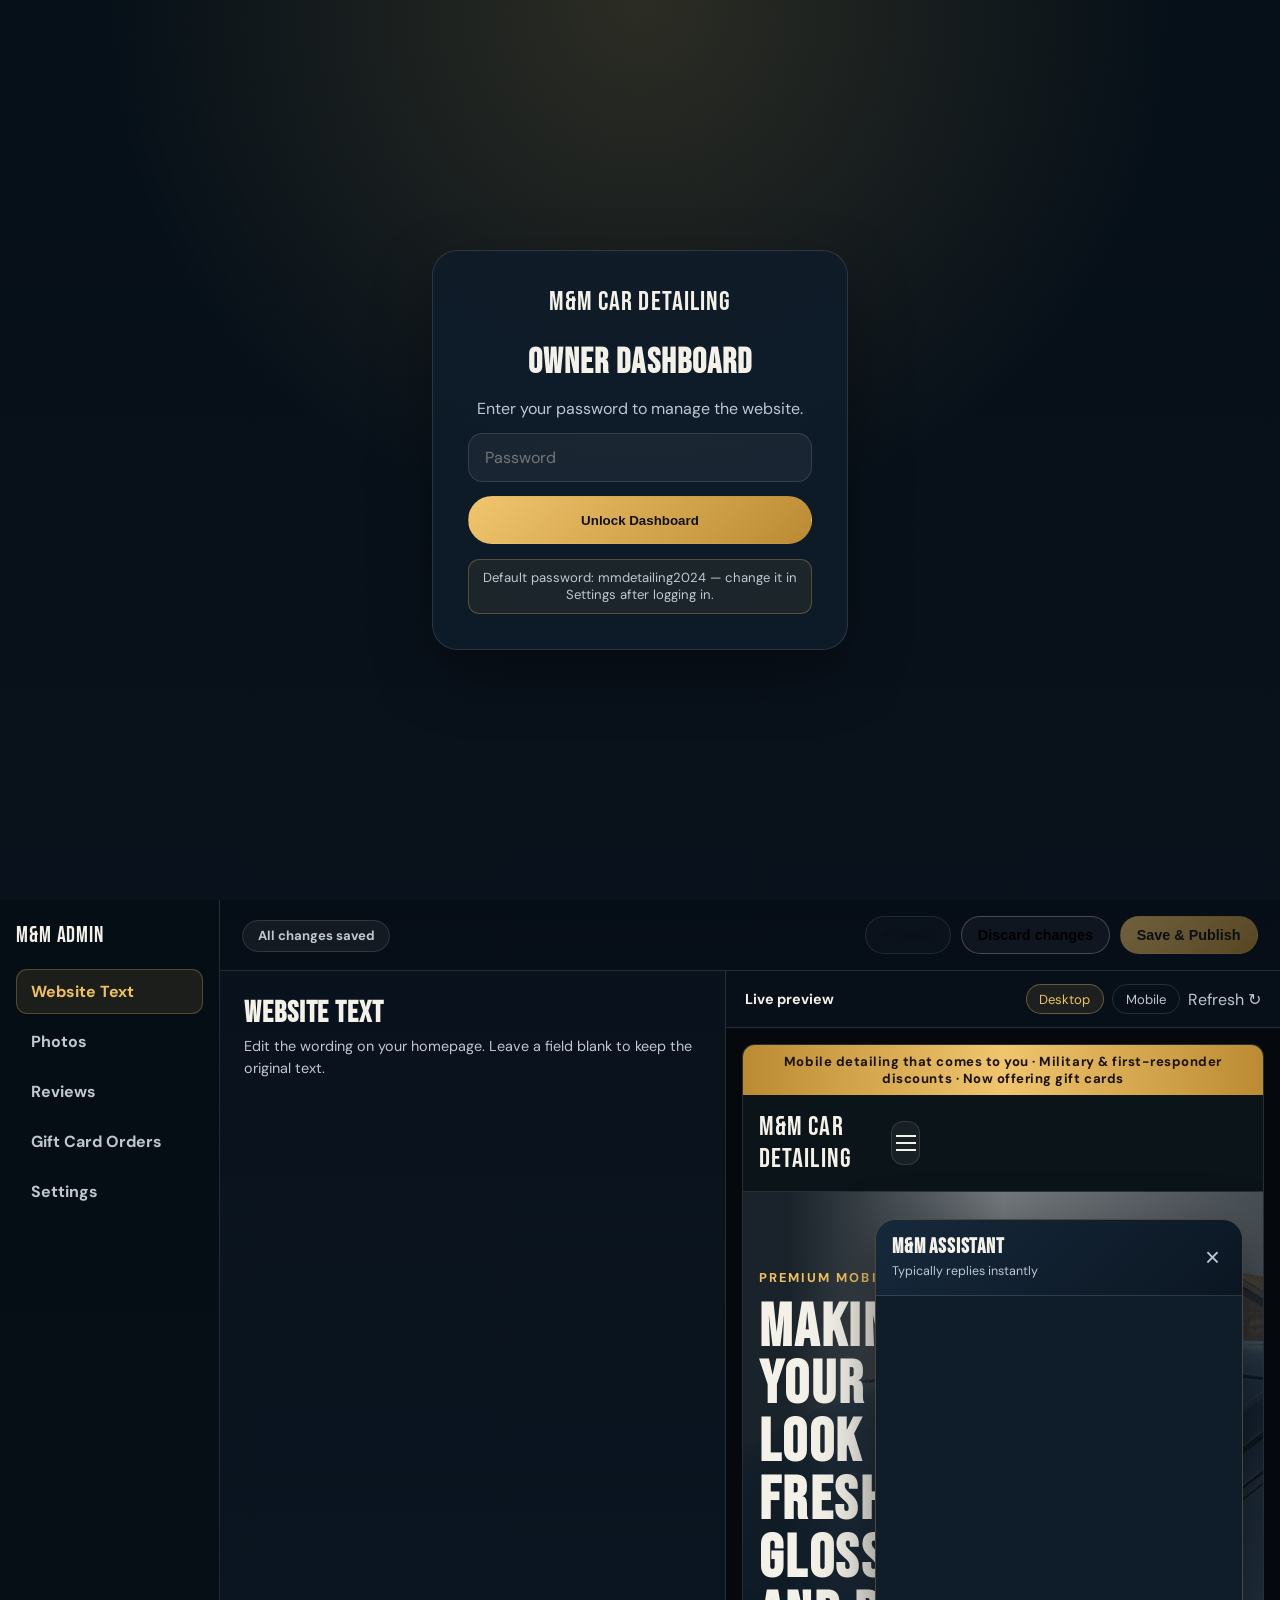
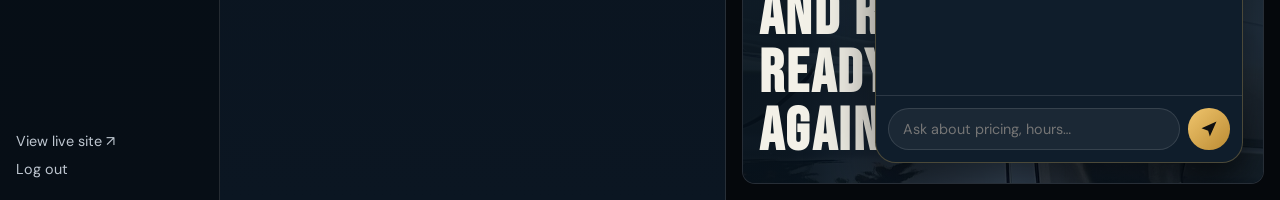
==== admin/index.html @ c10fc586 "Add UI redesign, AI chatbot, gift cards, and owner admin panel - Redesign: mobile nav, scroll reveal" ====
<!DOCTYPE html>
<html lang="en">
  <head>
    <meta charset="UTF-8" />
    <meta name="viewport" content="width=device-width, initial-scale=1.0" />
    <meta name="robots" content="noindex, nofollow" />
    <title>Owner Dashboard | M&amp;M Car Detailing</title>
    <link rel="icon" type="image/svg+xml" href="../favicon.svg" />
    <link rel="preconnect" href="https://fonts.googleapis.com" />
    <link rel="preconnect" href="https://fonts.gstatic.com" crossorigin />
    <link
      href="https://fonts.googleapis.com/css2?family=Bebas+Neue&family=DM+Sans:wght@400;500;700&display=swap"
      rel="stylesheet"
    />
    <link rel="stylesheet" href="../styles.css" />
    <link rel="stylesheet" href="admin.css" />
  </head>
  <body class="admin-body">
    <!-- ================= LOGIN ================= -->
    <div class="login-screen" id="loginScreen">
      <form class="login-card" id="loginForm">
        <a class="brand" href="../">M&amp;M Car Detailing</a>
        <h1>Owner Dashboard</h1>
        <p>Enter your password to manage the website.</p>
        <input type="password" id="loginPassword" placeholder="Password" autocomplete="current-password" />
        <button type="submit" class="button primary">Unlock Dashboard</button>
        <p class="login-error" id="loginError" hidden>Incorrect password. Try again.</p>
        <p class="login-hint" id="loginHint" hidden></p>
      </form>
    </div>

    <!-- ================= DASHBOARD ================= -->
    <div class="dash" id="dashboard" hidden>
      <aside class="dash-side">
        <a class="brand" href="../">M&amp;M Admin</a>
        <nav class="dash-tabs">
          <button class="dash-tab is-active" data-tab="content">Website Text</button>
          <button class="dash-tab" data-tab="photos">Photos</button>
          <button class="dash-tab" data-tab="reviews">Reviews</button>
          <button class="dash-tab" data-tab="orders">Gift Card Orders</button>
          <button class="dash-tab" data-tab="settings">Settings</button>
        </nav>
        <div class="dash-side-foot">
          <a href="../" target="_blank" rel="noopener">View live site ↗</a>
          <button id="logoutBtn" class="link-btn">Log out</button>
        </div>
      </aside>

      <main class="dash-main">
        <header class="dash-bar">
          <div class="dash-status">
            <span id="draftStatus" class="status-pill">All changes saved</span>
          </div>
          <div class="dash-bar-actions">
            <button id="undoBtn" class="button secondary sm" disabled>↶ Undo</button>
            <button id="discardBtn" class="button secondary sm">Discard changes</button>
            <button id="saveBtn" class="button primary sm" disabled>Save &amp; Publish</button>
          </div>
        </header>

        <div class="dash-content">
          <section class="editor-col">
            <!-- Content tab -->
            <div class="tab-panel is-active" data-panel="content">
              <h2>Website Text</h2>
              <p class="panel-note">Edit the wording on your homepage. Leave a field blank to keep the original text.</p>
              <div id="contentFields"></div>
            </div>

            <!-- Photos tab -->
            <div class="tab-panel" data-panel="photos">
              <h2>Photos</h2>
              <p class="panel-note">Replace any photo by uploading a new image. Large images are automatically resized.</p>
              <div id="photoFields" class="photo-grid"></div>
            </div>

            <!-- Reviews tab -->
            <div class="tab-panel" data-panel="reviews">
              <h2>Customer Reviews</h2>
              <p class="panel-note">Add, edit, or remove the testimonials shown on your homepage.</p>
              <div id="reviewList"></div>
              <button id="addReview" class="button secondary">+ Add Review</button>
            </div>

            <!-- Orders tab -->
            <div class="tab-panel" data-panel="orders">
              <h2>Gift Card Orders</h2>
              <p class="panel-note">Orders placed through your Gift Cards page on this device.</p>
              <div id="orderList"></div>
            </div>

            <!-- Settings tab -->
            <div class="tab-panel" data-panel="settings">
              <h2>Settings</h2>

              <div class="setting-block">
                <h3>Change password</h3>
                <input type="password" id="newPassword" placeholder="New password (min 6 characters)" />
                <button id="changePwBtn" class="button secondary">Update password</button>
                <p class="setting-msg" id="pwMsg" hidden></p>
              </div>

              <div class="setting-block">
                <h3>AI Chatbot (optional upgrade)</h3>
                <p class="panel-note">
                  Your chatbot already answers common questions for free. To power it with live AI,
                  paste an Anthropic API key — it is stored only in this browser and used to call the
                  assistant directly.
                </p>
                <input type="password" id="apiKey" placeholder="sk-ant-… (leave blank to use built-in answers)" />
                <button id="saveKeyBtn" class="button secondary">Save key</button>
                <button id="clearKeyBtn" class="button secondary">Remove key</button>
                <p class="setting-msg" id="keyMsg" hidden></p>
              </div>

              <div class="setting-block danger">
                <h3>Reset everything</h3>
                <p class="panel-note">Remove all your edits and restore the original website.</p>
                <button id="resetBtn" class="button secondary">Reset to defaults</button>
              </div>
            </div>
          </section>

          <section class="preview-col">
            <div class="preview-bar">
              <strong>Live preview</strong>
              <div class="preview-controls">
                <button class="prev-device is-active" data-w="100%">Desktop</button>
                <button class="prev-device" data-w="420px">Mobile</button>
                <button id="refreshPreview" class="link-btn">Refresh ↻</button>
              </div>
            </div>
            <div class="preview-frame-wrap">
              <iframe id="previewFrame" class="preview-frame" title="Website preview" src="../index.html?preview=draft"></iframe>
            </div>
          </section>
        </div>
      </main>
    </div>

    <div class="toast" id="toast" hidden></div>

    <script src="admin.js"></script>
  </body>
</html>
---- styles.css ----
:root {
  --bg: #09111b;
  --panel: #0f1d2b;
  --panel-alt: #16293c;
  --text: #f3f1e8;
  --muted: #bfc7d1;
  --gold: #d8b15b;
  --gold-strong: #f2c15f;
  --line: rgba(255, 255, 255, 0.12);
  --shadow: 0 24px 60px rgba(0, 0, 0, 0.35);
}

* {
  box-sizing: border-box;
}

html {
  scroll-behavior: smooth;
}

body {
  margin: 0;
  font-family: "DM Sans", "Segoe UI", sans-serif;
  background:
    radial-gradient(circle at top, rgba(216, 177, 91, 0.18), transparent 28%),
    linear-gradient(180deg, #061018 0%, #09111b 45%, #0b1622 100%);
  color: var(--text);
}

img {
  display: block;
  max-width: 100%;
}

a {
  color: inherit;
  text-decoration: none;
}

.container {
  width: min(1120px, calc(100% - 2rem));
  margin: 0 auto;
}

.site-header {
  position: sticky;
  top: 0;
  z-index: 20;
  backdrop-filter: blur(14px);
  background: rgba(6, 16, 24, 0.82);
  border-bottom: 1px solid var(--line);
}

.nav-wrap {
  display: flex;
  align-items: center;
  justify-content: space-between;
  gap: 1rem;
  padding: 1rem 0;
}

.brand,
.section-title,
.hero h1,
.service-card h3,
.contact-card h3,
.story-review h3,
.intro-grid h2 {
  font-family: "Bebas Neue", Impact, sans-serif;
  letter-spacing: 0.04em;
}

.brand {
  font-size: 1.7rem;
}

.site-nav {
  display: flex;
  gap: 1.2rem;
  color: var(--muted);
}

.site-nav a:hover,
.site-nav a:focus-visible,
.contact-card a:hover,
.contact-card a:focus-visible {
  color: var(--gold-strong);
}

.call-pill,
.button {
  border-radius: 999px;
  transition: transform 0.2s ease, background 0.2s ease, color 0.2s ease;
}

.call-pill {
  padding: 0.7rem 1rem;
  background: rgba(216, 177, 91, 0.12);
  border: 1px solid rgba(216, 177, 91, 0.45);
}

.hero {
  position: relative;
  min-height: 94vh;
  display: flex;
  align-items: center;
  overflow: hidden;
}

.hero::before {
  content: "";
  position: absolute;
  inset: 0;
  background:
    linear-gradient(90deg, rgba(6, 16, 24, 0.92) 10%, rgba(6, 16, 24, 0.56) 50%, rgba(6, 16, 24, 0.75) 100%),
    url("IMG_6921_Original.jpg") center/cover no-repeat;
  transform: scale(1.03);
}

.hero-overlay {
  position: absolute;
  inset: auto 0 0 0;
  height: 18rem;
  background: linear-gradient(180deg, transparent, rgba(6, 16, 24, 0.9));
}

.hero-grid {
  position: relative;
  z-index: 1;
  display: grid;
  grid-template-columns: 1.3fr 0.8fr;
  gap: 2.5rem;
  align-items: center;
  padding: 6rem 0 5rem;
}

.eyebrow,
.section-kicker,
.label {
  color: var(--gold-strong);
  text-transform: uppercase;
  letter-spacing: 0.16em;
  font-size: 0.8rem;
  font-weight: 700;
}

.hero h1,
.section-title,
.intro-grid h2 {
  margin: 0;
  line-height: 0.95;
}

.hero h1 {
  font-size: clamp(3.8rem, 10vw, 7.6rem);
  max-width: 14ch;
}

.hero-text,
.contact-copy,
.service-card p,
.story-copy p,
.story-review p {
  color: var(--muted);
  line-height: 1.7;
}

.hero-text {
  max-width: 42rem;
  margin: 1rem 0 0;
  font-size: 1.08rem;
}

.hero-actions,
.contact-actions,
.badge-row {
  display: flex;
  flex-wrap: wrap;
  gap: 1rem;
}

.hero-actions {
  margin-top: 1.75rem;
}

.button {
  display: inline-flex;
  align-items: center;
  justify-content: center;
  min-height: 3rem;
  padding: 0.85rem 1.3rem;
  font-weight: 700;
  border: 1px solid transparent;
}

.button:hover,
.button:focus-visible,
.call-pill:hover,
.call-pill:focus-visible {
  transform: translateY(-2px);
}

.button.primary {
  background: linear-gradient(135deg, #f0c56d, #bb8b33);
  color: #101010;
}

.button.secondary {
  border-color: rgba(255, 255, 255, 0.22);
  background: rgba(255, 255, 255, 0.04);
}

.hero-meta {
  display: grid;
  grid-template-columns: repeat(3, minmax(0, 1fr));
  gap: 1rem;
  margin-top: 2rem;
}

.hero-meta div,
.service-card,
.story-review,
.contact-card {
  background: rgba(15, 29, 43, 0.74);
  border: 1px solid var(--line);
  box-shadow: var(--shadow);
}

.hero-meta div {
  padding: 1rem;
  border-radius: 1.2rem;
}

.hero-meta strong,
.contact-card dt {
  display: block;
  color: var(--text);
}

.hero-meta span {
  color: var(--muted);
  font-size: 0.95rem;
}

.hero-card {
  justify-self: end;
  max-width: 29rem;
  padding: 1rem;
  background: rgba(7, 13, 20, 0.82);
  border: 1px solid rgba(216, 177, 91, 0.28);
  border-radius: 1.8rem;
  box-shadow: var(--shadow);
}

.hero-card img {
  border-radius: 1rem;
}

.intro-strip,
.section {
  padding: 5rem 0;
}

.intro-grid,
.story-grid,
.contact-grid {
  display: grid;
  gap: 2rem;
  align-items: start;
}

.intro-grid {
  grid-template-columns: 1.15fr 0.85fr;
  padding: 2rem;
  background: linear-gradient(135deg, rgba(22, 41, 60, 0.96), rgba(9, 17, 27, 0.96));
  border: 1px solid var(--line);
  border-radius: 1.8rem;
  box-shadow: var(--shadow);
  align-items: center;
}

.intro-grid h2 {
  font-size: clamp(2.3rem, 5vw, 4.3rem);
  max-width: 11ch;
}

.intro-copy {
  display: grid;
  align-content: start;
  gap: 1rem;
}

.intro-text {
  max-width: 32rem;
  margin: 0;
  color: var(--muted);
  line-height: 1.8;
}

.intro-points {
  display: grid;
  gap: 1rem;
  color: var(--muted);
  align-content: start;
}

.intro-points p {
  margin: 0;
  padding: 1rem 1.2rem;
  border-left: 3px solid var(--gold);
  background: rgba(255, 255, 255, 0.03);
}

.intro-mini-grid {
  display: grid;
  grid-template-columns: repeat(2, minmax(0, 1fr));
  gap: 1rem;
}

.intro-mini-card {
  padding: 1rem 1.1rem;
  border-radius: 1.2rem;
  background: rgba(255, 255, 255, 0.04);
  border: 1px solid var(--line);
}

.intro-mini-card strong {
  display: block;
  margin-bottom: 0.4rem;
  color: var(--text);
}

.intro-mini-card span {
  color: var(--muted);
  line-height: 1.6;
}

.intro-button {
  justify-self: start;
  margin-top: 0.5rem;
}

.section-title {
  font-size: clamp(2.6rem, 5vw, 4.4rem);
  max-width: 12ch;
}

#services .container {
  text-align: center;
}

#services .section-title {
  max-width: none;
}

.service-grid,
.gallery-grid {
  display: grid;
  gap: 1.2rem;
  margin-top: 2rem;
}

.service-grid {
  grid-template-columns: repeat(4, minmax(0, 1fr));
}

.service-card {
  padding: 1.4rem;
  border-radius: 1.5rem;
}

.service-card h3,
.contact-card h3,
.story-review h3 {
  margin: 0 0 0.7rem;
  font-size: 1.8rem;
}

.results {
  background: linear-gradient(180deg, rgba(255, 255, 255, 0.02), transparent);
}

#results .container {
  text-align: center;
}

#results .section-title {
  max-width: none;
}

.gallery-grid {
  grid-template-columns: repeat(4, minmax(0, 1fr));
  grid-auto-rows: 14rem;
}

.gallery-card {
  overflow: hidden;
  border-radius: 1.5rem;
  border: 1px solid var(--line);
  background: #0b1521;
}

.gallery-card img {
  width: 100%;
  height: 100%;
  object-fit: cover;
  transition: transform 0.45s ease;
}

.gallery-card:nth-child(2) img {
  object-position: center;
}

.gallery-card:nth-child(4) img {
  object-position: center top;
}

.gallery-card:nth-child(5) img,
.gallery-card:nth-child(8) img {
  object-position: center;
}

.gallery-card:hover img {
  transform: scale(1.04);
}

.gallery-feature {
  grid-column: span 2;
  grid-row: span 2;
}

.gallery-wide {
  grid-column: span 2;
}

.gallery-tall {
  grid-row: span 2;
}

.story-grid,
.contact-grid {
  grid-template-columns: 1.15fr 0.85fr;
}

.contact-card {
  padding: 1.7rem;
  border-radius: 1.5rem;
}

.badge-row {
  margin-top: 1.5rem;
}

.badge-row span {
  padding: 0.65rem 1rem;
  border-radius: 999px;
  background: rgba(216, 177, 91, 0.12);
  border: 1px solid rgba(216, 177, 91, 0.4);
  color: var(--gold-strong);
  font-weight: 700;
}

.story-grid {
  grid-template-columns: 0.82fr 1.7fr 0.82fr;
  gap: 1.2rem;
  align-items: center;
}

.story .container {
  width: min(1280px, calc(100% - 1rem));
}

.story-media {
  display: grid;
  grid-template-columns: 1fr;
  gap: 0;
  align-self: center;
}

.story-media-left {
  padding-top: 0;
}

.story-media-right {
  padding-top: 1.5rem;
}

.story-photo {
  margin: 0;
  aspect-ratio: 4 / 5;
  overflow: hidden;
  border-radius: 1.5rem;
  border: 1px solid var(--line);
  background: rgba(15, 29, 43, 0.74);
  box-shadow: var(--shadow);
}

.story-photo img {
  width: 100%;
  height: 100%;
  object-fit: cover;
  transform: scale(1.02);
}

.story-media-right .story-photo:first-child img {
  object-position: center 18%;
}

.story-media-left .story-photo:first-child img {
  object-position: center 20%;
}

.story-cta {
  margin: 1.4rem 0;
}

.story-button {
  min-width: 18rem;
}

.story-copy {
  position: relative;
  padding: 1.8rem 2.8rem;
  border-radius: 1.8rem;
  background: rgba(15, 29, 43, 0.5);
  border: 1px solid var(--line);
  box-shadow: var(--shadow);
}

.story-copy::before,
.story-copy::after {
  position: absolute;
  font-family: "Bebas Neue", Impact, sans-serif;
  font-size: clamp(5rem, 9vw, 8rem);
  line-height: 1;
  color: rgba(216, 177, 91, 0.22);
  pointer-events: none;
}

.story-copy::before {
  content: "\201C";
  top: 0.65rem;
  left: 1rem;
}

.story-copy::after {
  content: "\201D";
  right: 1rem;
  bottom: -1.25rem;
}

.contact-card dl {
  margin: 1.2rem 0 0;
  display: grid;
  gap: 1rem;
}

.contact-card dt {
  margin-bottom: 0.25rem;
  color: var(--gold-strong);
}

.contact-card dd {
  margin: 0;
  color: var(--muted);
}

/* ===================== Announcement bar ============================== */
.announce {
  background: linear-gradient(90deg, #bb8b33, #f0c56d, #bb8b33);
  color: #1a1205;
  text-align: center;
  font-size: 0.82rem;
  font-weight: 700;
  letter-spacing: 0.04em;
  padding: 0.5rem 1rem;
}

/* ===================== Mobile nav toggle ============================= */
.nav-toggle {
  display: none;
  flex-direction: column;
  justify-content: center;
  gap: 5px;
  width: 44px;
  height: 44px;
  padding: 0;
  background: rgba(255, 255, 255, 0.05);
  border: 1px solid var(--line);
  border-radius: 12px;
  cursor: pointer;
}

.nav-toggle span {
  display: block;
  width: 20px;
  height: 2px;
  margin: 0 auto;
  background: var(--text);
  transition: transform 0.25s ease, opacity 0.25s ease;
}

.nav-toggle[aria-expanded="true"] span:nth-child(1) {
  transform: translateY(7px) rotate(45deg);
}
.nav-toggle[aria-expanded="true"] span:nth-child(2) {
  opacity: 0;
}
.nav-toggle[aria-expanded="true"] span:nth-child(3) {
  transform: translateY(-7px) rotate(-45deg);
}

/* ===================== Scroll reveal ================================ */
.reveal {
  opacity: 0;
  transform: translateY(22px);
  transition: opacity 0.6s ease, transform 0.6s ease;
}
.reveal.in {
  opacity: 1;
  transform: none;
}
@media (prefers-reduced-motion: reduce) {
  .reveal {
    opacity: 1;
    transform: none;
    transition: none;
  }
}

/* ===================== Service icons ================================ */
.service-icon {
  display: inline-flex;
  align-items: center;
  justify-content: center;
  width: 3.2rem;
  height: 3.2rem;
  margin-bottom: 1rem;
  border-radius: 1rem;
  background: rgba(216, 177, 91, 0.12);
  border: 1px solid rgba(216, 177, 91, 0.35);
  color: var(--gold-strong);
}
.service-icon svg {
  width: 1.7rem;
  height: 1.7rem;
}
.service-card {
  transition: transform 0.25s ease, border-color 0.25s ease;
}
.service-card:hover {
  transform: translateY(-4px);
  border-color: rgba(216, 177, 91, 0.5);
}

/* ===================== Reviews ===================================== */
#reviews .container {
  text-align: center;
}
#reviews .section-title {
  max-width: none;
}
.reviews-grid {
  display: grid;
  grid-template-columns: repeat(auto-fit, minmax(18rem, 1fr));
  gap: 1.2rem;
  margin-top: 2rem;
  text-align: left;
}
.review-card {
  padding: 1.6rem;
  border-radius: 1.5rem;
  background: rgba(15, 29, 43, 0.74);
  border: 1px solid var(--line);
  box-shadow: var(--shadow);
  display: flex;
  flex-direction: column;
  gap: 0.9rem;
}
.review-stars {
  color: var(--gold-strong);
  letter-spacing: 0.15em;
  font-size: 1.1rem;
}
.review-card blockquote {
  margin: 0;
  color: var(--text);
  line-height: 1.7;
  font-size: 1.02rem;
}
.review-card figcaption {
  display: flex;
  flex-direction: column;
  gap: 0.15rem;
  margin-top: auto;
}
.review-card figcaption strong {
  color: var(--gold-strong);
}
.review-card figcaption span {
  color: var(--muted);
  font-size: 0.9rem;
}

/* ===================== Gift card promo ============================= */
.giftcard-promo {
  padding-top: 0;
}
.giftcard-grid {
  display: grid;
  grid-template-columns: 1.1fr 0.9fr;
  gap: 2.5rem;
  align-items: center;
  padding: 2.5rem;
  border-radius: 1.8rem;
  background: linear-gradient(135deg, rgba(22, 41, 60, 0.96), rgba(9, 17, 27, 0.96));
  border: 1px solid var(--line);
  box-shadow: var(--shadow);
}
.giftcard-copy p {
  color: var(--muted);
  line-height: 1.7;
  margin: 0 0 1.5rem;
}
.giftcard-visual {
  position: relative;
  aspect-ratio: 1.6 / 1;
  border-radius: 1.3rem;
  padding: 1.5rem;
  background: linear-gradient(135deg, #1c1407, #0c0c0c 60%, #1c1407);
  border: 1px solid rgba(216, 177, 91, 0.5);
  box-shadow: var(--shadow);
  overflow: hidden;
}
.giftcard-visual::after {
  content: "";
  position: absolute;
  inset: 0;
  background: radial-gradient(circle at 80% 0%, rgba(242, 193, 95, 0.35), transparent 55%);
}
.gift-chip {
  width: 3rem;
  height: 2.2rem;
  border-radius: 0.45rem;
  background: linear-gradient(135deg, #f0c56d, #9c7322);
}
.gift-brand {
  position: absolute;
  top: 1.5rem;
  right: 1.5rem;
  font-family: "Bebas Neue", Impact, sans-serif;
  letter-spacing: 0.05em;
  color: var(--gold-strong);
  font-size: 1.15rem;
}
.gift-label {
  position: absolute;
  bottom: 3rem;
  left: 1.5rem;
  text-transform: uppercase;
  letter-spacing: 0.25em;
  font-size: 0.7rem;
  color: var(--muted);
}
.gift-amount {
  position: absolute;
  bottom: 1.3rem;
  left: 1.5rem;
  font-family: "Bebas Neue", Impact, sans-serif;
  font-size: 2.6rem;
  color: var(--text);
}

/* ===================== Footer ===================================== */
.site-footer {
  border-top: 1px solid var(--line);
  background: rgba(6, 13, 20, 0.6);
  padding: 3rem 0 1.5rem;
  margin-top: 3rem;
}
.footer-grid {
  display: grid;
  grid-template-columns: 1.4fr 1fr 1fr;
  gap: 2rem;
}
.footer-grid p {
  color: var(--muted);
  line-height: 1.7;
  margin: 0.8rem 0 0;
  max-width: 26rem;
}
.footer-grid h4 {
  margin: 0 0 0.8rem;
  color: var(--gold-strong);
  font-size: 0.85rem;
  text-transform: uppercase;
  letter-spacing: 0.12em;
}
.footer-grid nav,
.footer-grid div:last-child {
  display: flex;
  flex-direction: column;
  gap: 0.5rem;
}
.footer-grid a:not(.brand) {
  color: var(--muted);
}
.footer-grid a:hover {
  color: var(--gold-strong);
}
.footer-bottom {
  display: flex;
  justify-content: space-between;
  align-items: center;
  gap: 1rem;
  flex-wrap: wrap;
  margin-top: 2.5rem;
  padding-top: 1.5rem;
  border-top: 1px solid var(--line);
  color: var(--muted);
  font-size: 0.85rem;
}
.footer-admin {
  color: var(--muted);
  opacity: 0.7;
}
.footer-admin:hover {
  color: var(--gold-strong);
  opacity: 1;
}

/* ===================== Chatbot ==================================== */
.chat-launch {
  position: fixed;
  right: 1.25rem;
  bottom: 1.25rem;
  z-index: 60;
  width: 3.6rem;
  height: 3.6rem;
  border-radius: 50%;
  border: none;
  cursor: pointer;
  color: #101010;
  background: linear-gradient(135deg, #f0c56d, #bb8b33);
  box-shadow: 0 14px 34px rgba(0, 0, 0, 0.45);
  display: flex;
  align-items: center;
  justify-content: center;
  transition: transform 0.2s ease;
}
.chat-launch:hover {
  transform: translateY(-3px) scale(1.04);
}
.chat-launch.hidden {
  display: none;
}
.chat-panel {
  position: fixed;
  right: 1.25rem;
  bottom: 1.25rem;
  z-index: 61;
  width: min(23rem, calc(100vw - 2rem));
  height: min(34rem, calc(100vh - 2rem));
  display: flex;
  flex-direction: column;
  border-radius: 1.3rem;
  overflow: hidden;
  background: var(--panel);
  border: 1px solid rgba(216, 177, 91, 0.3);
  box-shadow: 0 24px 60px rgba(0, 0, 0, 0.55);
}
.chat-head {
  display: flex;
  align-items: center;
  justify-content: space-between;
  padding: 0.9rem 1rem;
  background: linear-gradient(135deg, #16293c, #0b1622);
  border-bottom: 1px solid var(--line);
}
.chat-head strong {
  display: block;
  font-family: "Bebas Neue", Impact, sans-serif;
  letter-spacing: 0.04em;
  font-size: 1.3rem;
}
.chat-head span {
  color: var(--muted);
  font-size: 0.78rem;
}
.chat-close {
  background: none;
  border: none;
  color: var(--muted);
  font-size: 1.6rem;
  line-height: 1;
  cursor: pointer;
}
.chat-close:hover {
  color: var(--text);
}
.chat-log {
  flex: 1;
  overflow-y: auto;
  padding: 1rem;
  display: flex;
  flex-direction: column;
  gap: 0.6rem;
}
.chat-msg {
  max-width: 85%;
  padding: 0.6rem 0.85rem;
  border-radius: 1rem;
  line-height: 1.5;
  font-size: 0.92rem;
}
.chat-msg.user {
  align-self: flex-end;
  background: linear-gradient(135deg, #f0c56d, #bb8b33);
  color: #101010;
  border-bottom-right-radius: 0.3rem;
}
.chat-msg.bot {
  align-self: flex-start;
  background: rgba(255, 255, 255, 0.06);
  border: 1px solid var(--line);
  border-bottom-left-radius: 0.3rem;
}
.chat-msg.bot a {
  color: var(--gold-strong);
  text-decoration: underline;
}
.chat-msg.typing {
  display: flex;
  gap: 4px;
}
.chat-msg.typing span {
  width: 7px;
  height: 7px;
  border-radius: 50%;
  background: var(--muted);
  animation: chatBlink 1.2s infinite ease-in-out;
}
.chat-msg.typing span:nth-child(2) {
  animation-delay: 0.2s;
}
.chat-msg.typing span:nth-child(3) {
  animation-delay: 0.4s;
}
@keyframes chatBlink {
  0%, 80%, 100% { opacity: 0.3; }
  40% { opacity: 1; }
}
.chat-quick {
  display: flex;
  flex-wrap: wrap;
  gap: 0.4rem;
  padding: 0 1rem 0.6rem;
}
.chat-chip {
  padding: 0.4rem 0.7rem;
  border-radius: 999px;
  font-size: 0.78rem;
  cursor: pointer;
  color: var(--gold-strong);
  background: rgba(216, 177, 91, 0.1);
  border: 1px solid rgba(216, 177, 91, 0.35);
  transition: background 0.2s ease;
}
.chat-chip:hover {
  background: rgba(216, 177, 91, 0.2);
}
.chat-form {
  display: flex;
  gap: 0.5rem;
  padding: 0.75rem;
  border-top: 1px solid var(--line);
}
.chat-input {
  flex: 1;
  padding: 0.65rem 0.85rem;
  border-radius: 999px;
  border: 1px solid var(--line);
  background: rgba(255, 255, 255, 0.05);
  color: var(--text);
  font: inherit;
  font-size: 0.9rem;
}
.chat-input:focus {
  outline: none;
  border-color: rgba(216, 177, 91, 0.6);
}
.chat-send {
  width: 2.6rem;
  height: 2.6rem;
  flex-shrink: 0;
  border-radius: 50%;
  border: none;
  cursor: pointer;
  color: #101010;
  background: linear-gradient(135deg, #f0c56d, #bb8b33);
  display: flex;
  align-items: center;
  justify-content: center;
}

@media (max-width: 980px) {
  .hero-grid,
  .intro-grid,
  .story-grid,
  .contact-grid,
  .service-grid,
  .giftcard-grid,
  .footer-grid {
    grid-template-columns: 1fr;
  }

  .hero-card {
    justify-self: start;
    max-width: 24rem;
  }

  .hero-meta {
    grid-template-columns: repeat(2, minmax(0, 1fr));
  }

  .gallery-grid {
    grid-template-columns: repeat(2, minmax(0, 1fr));
  }

  .gallery-feature,
  .gallery-wide {
    grid-column: span 2;
  }

  .story-media {
    grid-template-columns: repeat(2, minmax(0, 1fr));
  }

  .story-media-left,
  .story-media-right {
    padding: 0;
  }

  .intro-mini-grid {
    grid-template-columns: 1fr 1fr;
  }
}

@media (max-width: 860px) {
  .nav-toggle {
    display: flex;
    order: 2;
  }

  .call-pill {
    display: none;
  }

  .site-nav {
    order: 3;
    width: 100%;
    flex-direction: column;
    gap: 0.25rem;
    max-height: 0;
    overflow: hidden;
    opacity: 0;
    transition: max-height 0.3s ease, opacity 0.3s ease;
  }

  .site-nav.open {
    max-height: 30rem;
    opacity: 1;
    margin-top: 0.75rem;
  }

  .site-nav a {
    padding: 0.7rem 0.5rem;
    border-bottom: 1px solid var(--line);
  }
}

@media (max-width: 760px) {
  .hero {
    min-height: auto;
  }

  .hero-grid {
    padding-top: 4rem;
  }

  .hero h1 {
    max-width: 10ch;
  }

  .hero-meta,
  .gallery-grid {
    grid-template-columns: 1fr;
  }

  .gallery-grid {
    grid-auto-rows: 15rem;
  }

  .gallery-feature,
  .gallery-wide,
  .gallery-tall {
    grid-column: auto;
    grid-row: auto;
  }

  .story-media {
    grid-template-columns: 1fr;
  }

  .intro-mini-grid {
    grid-template-columns: 1fr;
  }

  .intro-button {
    justify-self: stretch;
  }

  .story-photo,
  .story-photo-tall {
    aspect-ratio: 4 / 5;
    min-height: 0;
    grid-row: auto;
  }

  .section,
  .intro-strip {
    padding: 4rem 0;
  }
}
---- admin/admin.css ----
.admin-body {
  min-height: 100vh;
}

/* ===================== Login ===================== */
.login-screen {
  min-height: 100vh;
  display: flex;
  align-items: center;
  justify-content: center;
  padding: 1.5rem;
}

.login-card {
  width: min(26rem, 100%);
  padding: 2.2rem;
  border-radius: 1.6rem;
  background: rgba(15, 29, 43, 0.85);
  border: 1px solid var(--line);
  box-shadow: var(--shadow);
  display: flex;
  flex-direction: column;
  gap: 0.9rem;
  text-align: center;
}

.login-card h1 {
  margin: 0.5rem 0 0;
  font-family: "Bebas Neue", Impact, sans-serif;
  font-size: 2.2rem;
  letter-spacing: 0.03em;
}

.login-card > p {
  margin: 0;
  color: var(--muted);
}

.login-card input {
  padding: 0.8rem 1rem;
  border-radius: 0.9rem;
  border: 1px solid var(--line);
  background: rgba(255, 255, 255, 0.05);
  color: var(--text);
  font: inherit;
}

.login-card input:focus {
  outline: none;
  border-color: rgba(216, 177, 91, 0.6);
}

.login-error {
  margin: 0;
  color: #ff9b9b;
  font-weight: 700;
}

.login-hint {
  margin: 0;
  color: var(--muted);
  font-size: 0.82rem;
  background: rgba(216, 177, 91, 0.08);
  border: 1px solid rgba(216, 177, 91, 0.3);
  padding: 0.6rem;
  border-radius: 0.7rem;
}

/* ===================== Dashboard layout ===================== */
.dash {
  display: grid;
  grid-template-columns: 220px 1fr;
  min-height: 100vh;
}

.dash-side {
  background: rgba(6, 13, 20, 0.85);
  border-right: 1px solid var(--line);
  padding: 1.4rem 1rem;
  display: flex;
  flex-direction: column;
  gap: 1.2rem;
}

.dash-side .brand {
  font-size: 1.4rem;
}

.dash-tabs {
  display: flex;
  flex-direction: column;
  gap: 0.3rem;
}

.dash-tab {
  text-align: left;
  padding: 0.7rem 0.9rem;
  border-radius: 0.7rem;
  border: 1px solid transparent;
  background: none;
  color: var(--muted);
  cursor: pointer;
  font: inherit;
  font-weight: 700;
}

.dash-tab:hover {
  color: var(--text);
  background: rgba(255, 255, 255, 0.04);
}

.dash-tab.is-active {
  color: var(--gold-strong);
  background: rgba(216, 177, 91, 0.1);
  border-color: rgba(216, 177, 91, 0.3);
}

.dash-side-foot {
  margin-top: auto;
  display: flex;
  flex-direction: column;
  gap: 0.6rem;
  font-size: 0.9rem;
}

.dash-side-foot a {
  color: var(--muted);
}
.dash-side-foot a:hover {
  color: var(--gold-strong);
}

.link-btn {
  background: none;
  border: none;
  color: var(--muted);
  cursor: pointer;
  font: inherit;
  text-align: left;
  padding: 0;
}
.link-btn:hover {
  color: var(--gold-strong);
}
.link-btn.danger:hover {
  color: #ff9b9b;
}

.dash-main {
  display: flex;
  flex-direction: column;
  min-width: 0;
}

.dash-bar {
  display: flex;
  align-items: center;
  justify-content: space-between;
  gap: 1rem;
  padding: 1rem 1.4rem;
  border-bottom: 1px solid var(--line);
  background: rgba(6, 13, 20, 0.6);
  position: sticky;
  top: 0;
  z-index: 5;
}

.status-pill {
  padding: 0.4rem 0.9rem;
  border-radius: 999px;
  font-size: 0.82rem;
  font-weight: 700;
  background: rgba(255, 255, 255, 0.05);
  border: 1px solid var(--line);
  color: var(--muted);
}
.status-pill.dirty {
  color: var(--gold-strong);
  border-color: rgba(216, 177, 91, 0.4);
  background: rgba(216, 177, 91, 0.1);
}

.dash-bar-actions {
  display: flex;
  gap: 0.6rem;
  flex-wrap: wrap;
}

.button.sm {
  min-height: 2.4rem;
  padding: 0.5rem 1rem;
  font-size: 0.9rem;
}
.button.xs {
  min-height: 2rem;
  padding: 0.35rem 0.8rem;
  font-size: 0.82rem;
}
.button:disabled {
  opacity: 0.45;
  cursor: not-allowed;
  transform: none;
}

.dash-content {
  flex: 1;
  display: grid;
  grid-template-columns: minmax(0, 1fr) minmax(0, 1.1fr);
  gap: 0;
  min-height: 0;
}

.editor-col {
  padding: 1.5rem;
  overflow-y: auto;
  max-height: calc(100vh - 65px);
}

.tab-panel {
  display: none;
}
.tab-panel.is-active {
  display: block;
}

.tab-panel h2 {
  margin: 0 0 0.3rem;
  font-family: "Bebas Neue", Impact, sans-serif;
  font-size: 1.9rem;
  letter-spacing: 0.03em;
}

.panel-note {
  margin: 0 0 1.2rem;
  color: var(--muted);
  font-size: 0.9rem;
  line-height: 1.5;
}

/* ----- content fields ----- */
.edit-field {
  display: flex;
  flex-direction: column;
  gap: 0.4rem;
  margin-bottom: 1.1rem;
}
.edit-field label {
  font-size: 0.78rem;
  font-weight: 700;
  text-transform: uppercase;
  letter-spacing: 0.08em;
  color: var(--gold-strong);
}
.edit-field input,
.edit-field textarea,
.setting-block input,
.review-edit input,
.review-edit textarea,
.review-edit select {
  padding: 0.7rem 0.85rem;
  border-radius: 0.8rem;
  border: 1px solid var(--line);
  background: rgba(255, 255, 255, 0.04);
  color: var(--text);
  font: inherit;
  width: 100%;
}
.edit-field textarea {
  resize: vertical;
}
.edit-field input:focus,
.edit-field textarea:focus,
.setting-block input:focus,
.review-edit input:focus,
.review-edit textarea:focus {
  outline: none;
  border-color: rgba(216, 177, 91, 0.6);
}

/* ----- photos ----- */
.photo-grid {
  display: grid;
  grid-template-columns: repeat(auto-fill, minmax(13rem, 1fr));
  gap: 1rem;
}
.photo-card {
  border: 1px solid var(--line);
  border-radius: 1rem;
  overflow: hidden;
  background: rgba(255, 255, 255, 0.03);
  display: flex;
  flex-direction: column;
}
.photo-thumb {
  aspect-ratio: 4 / 3;
  overflow: hidden;
  background: #0b1521;
}
.photo-thumb img {
  width: 100%;
  height: 100%;
  object-fit: cover;
}
.photo-meta {
  display: flex;
  align-items: center;
  justify-content: space-between;
  gap: 0.5rem;
  padding: 0.7rem 0.8rem 0.3rem;
}
.photo-meta strong {
  font-size: 0.9rem;
}
.badge {
  font-size: 0.68rem;
  padding: 0.15rem 0.5rem;
  border-radius: 999px;
  background: rgba(216, 177, 91, 0.15);
  color: var(--gold-strong);
  border: 1px solid rgba(216, 177, 91, 0.35);
}
.photo-actions {
  display: flex;
  align-items: center;
  justify-content: space-between;
  gap: 0.5rem;
  padding: 0.3rem 0.8rem 0.8rem;
}
.photo-actions label {
  cursor: pointer;
}

/* ----- reviews ----- */
.review-edit {
  border: 1px solid var(--line);
  border-radius: 1rem;
  padding: 1rem;
  margin-bottom: 1rem;
  background: rgba(255, 255, 255, 0.03);
  display: flex;
  flex-direction: column;
  gap: 0.6rem;
}
.review-edit-grid {
  display: grid;
  grid-template-columns: 1.2fr 1fr 0.8fr;
  gap: 0.6rem;
}

/* ----- orders ----- */
.order-card {
  border: 1px solid var(--line);
  border-radius: 1rem;
  padding: 1rem;
  margin-bottom: 0.8rem;
  background: rgba(255, 255, 255, 0.03);
}
.order-top {
  display: flex;
  justify-content: space-between;
  margin-bottom: 0.5rem;
}
.order-top strong {
  color: var(--gold-strong);
  letter-spacing: 0.05em;
}
.order-rows {
  display: flex;
  flex-direction: column;
  gap: 0.2rem;
  color: var(--muted);
  font-size: 0.88rem;
}
.order-when {
  font-size: 0.78rem;
  opacity: 0.7;
}

/* ----- settings ----- */
.setting-block {
  border: 1px solid var(--line);
  border-radius: 1rem;
  padding: 1.2rem;
  margin-bottom: 1.2rem;
  background: rgba(255, 255, 255, 0.03);
  display: flex;
  flex-direction: column;
  gap: 0.7rem;
}
.setting-block h3 {
  margin: 0;
  font-size: 1.1rem;
}
.setting-block.danger {
  border-color: rgba(255, 120, 120, 0.3);
}
.setting-block .button {
  align-self: flex-start;
}
.setting-msg {
  margin: 0;
  color: var(--gold-strong);
  font-size: 0.88rem;
}
.setting-msg.error {
  color: #ff9b9b;
}

/* ===================== Preview ===================== */
.preview-col {
  border-left: 1px solid var(--line);
  background: rgba(6, 13, 20, 0.4);
  display: flex;
  flex-direction: column;
  max-height: calc(100vh - 65px);
}
.preview-bar {
  display: flex;
  align-items: center;
  justify-content: space-between;
  gap: 1rem;
  padding: 0.8rem 1.2rem;
  border-bottom: 1px solid var(--line);
}
.preview-bar strong {
  font-size: 0.9rem;
}
.preview-controls {
  display: flex;
  align-items: center;
  gap: 0.5rem;
}
.prev-device {
  padding: 0.35rem 0.8rem;
  border-radius: 999px;
  border: 1px solid var(--line);
  background: none;
  color: var(--muted);
  cursor: pointer;
  font: inherit;
  font-size: 0.82rem;
}
.prev-device.is-active {
  color: var(--gold-strong);
  border-color: rgba(216, 177, 91, 0.4);
  background: rgba(216, 177, 91, 0.1);
}
.preview-frame-wrap {
  flex: 1;
  overflow: auto;
  display: flex;
  justify-content: center;
  padding: 1rem;
  background: #05080c;
}
.preview-frame {
  width: 100%;
  height: 100%;
  min-height: 600px;
  border: 1px solid var(--line);
  border-radius: 0.8rem;
  background: #09111b;
  transition: width 0.25s ease;
}

/* ===================== Toast ===================== */
.toast {
  position: fixed;
  bottom: 1.5rem;
  left: 50%;
  transform: translateX(-50%);
  z-index: 100;
  padding: 0.8rem 1.4rem;
  border-radius: 999px;
  background: linear-gradient(135deg, #f0c56d, #bb8b33);
  color: #101010;
  font-weight: 700;
  box-shadow: 0 14px 34px rgba(0, 0, 0, 0.45);
}
.toast.error {
  background: #ff7b7b;
  color: #2a0606;
}

@media (max-width: 1024px) {
  .dash-content {
    grid-template-columns: 1fr;
  }
  .preview-col {
    border-left: none;
    border-top: 1px solid var(--line);
    max-height: none;
  }
  .editor-col {
    max-height: none;
  }
  .preview-frame {
    min-height: 500px;
  }
}

@media (max-width: 720px) {
  .dash {
    grid-template-columns: 1fr;
  }
  .dash-side {
    flex-direction: row;
    flex-wrap: wrap;
    align-items: center;
    border-right: none;
    border-bottom: 1px solid var(--line);
  }
  .dash-tabs {
    flex-direction: row;
    flex-wrap: wrap;
    flex: 1;
  }
  .dash-side-foot {
    flex-direction: row;
    margin: 0;
  }
  .review-edit-grid {
    grid-template-columns: 1fr;
  }
}
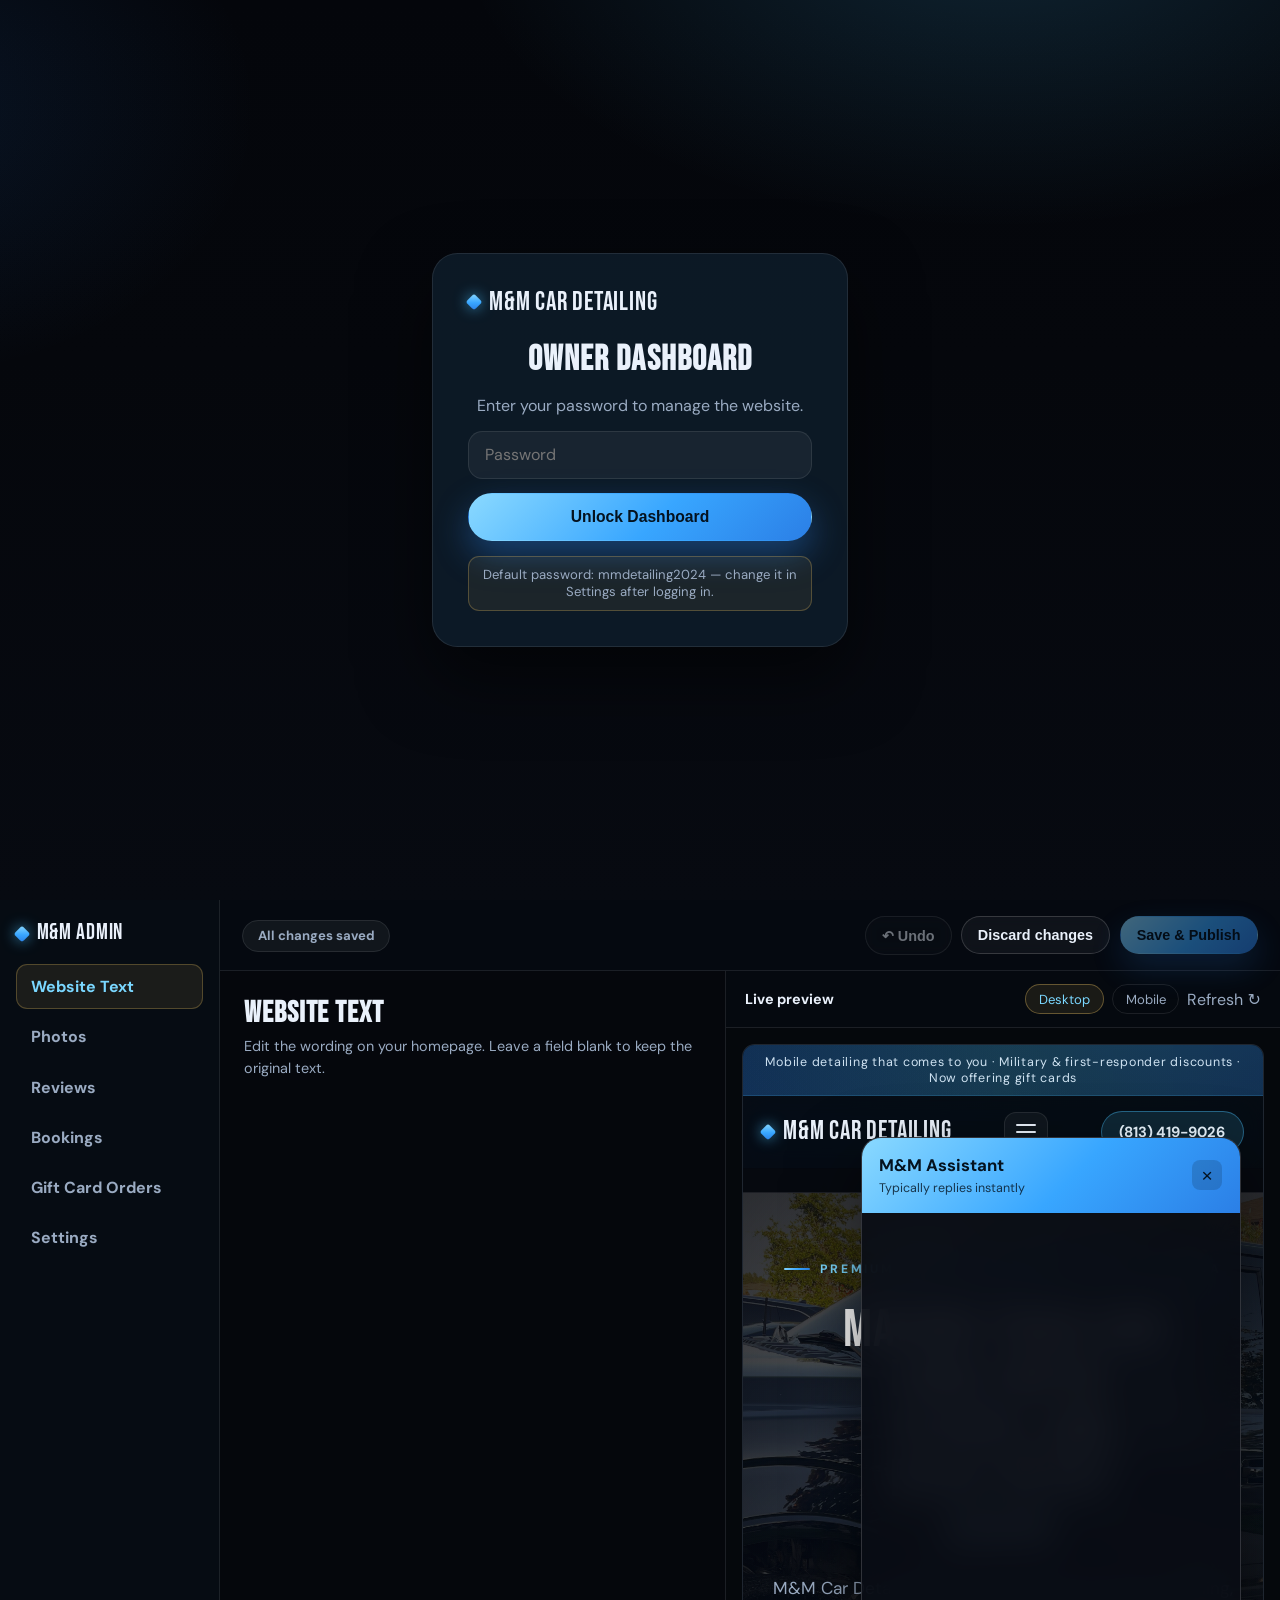
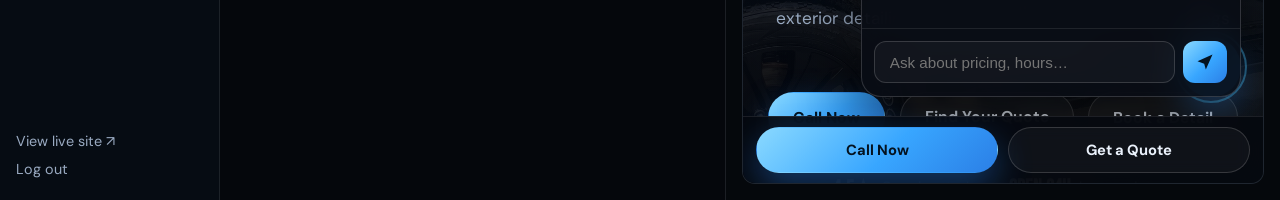
==== commit 9f1865be: "Add service booking to the AI assistant The chat assistant can now take a booking: it shows an in-ch" ====
--- a/admin/index.html
+++ b/admin/index.html
@@ -37,6 +37,7 @@
           <button class="dash-tab is-active" data-tab="content">Website Text</button>
           <button class="dash-tab" data-tab="photos">Photos</button>
           <button class="dash-tab" data-tab="reviews">Reviews</button>
+          <button class="dash-tab" data-tab="bookings">Bookings</button>
           <button class="dash-tab" data-tab="orders">Gift Card Orders</button>
           <button class="dash-tab" data-tab="settings">Settings</button>
         </nav>
@@ -80,6 +81,13 @@
               <p class="panel-note">Add, edit, or remove the testimonials shown on your homepage.</p>
               <div id="reviewList"></div>
               <button id="addReview" class="button secondary">+ Add Review</button>
+            </div>
+
+            <!-- Bookings tab -->
+            <div class="tab-panel" data-panel="bookings">
+              <h2>Booking Requests</h2>
+              <p class="panel-note">Requests sent through the website chat assistant on this device. Customers also email each request to you directly.</p>
+              <div id="bookingList"></div>
             </div>
 
             <!-- Orders tab -->
--- a/styles.css
+++ b/styles.css
@@ -1,13 +1,50 @@
+/* =========================================================================
+   M&M Car Detailing — "Obsidian & Ice" design system
+   Cinematic near-black canvas · electric ice-blue accent · chrome glass
+   Shared across home, quote, gift-cards, and admin (via CSS variables).
+   ========================================================================= */
+
 :root {
-  --bg: #09111b;
-  --panel: #0f1d2b;
-  --panel-alt: #16293c;
-  --text: #f3f1e8;
-  --muted: #bfc7d1;
-  --gold: #d8b15b;
-  --gold-strong: #f2c15f;
-  --line: rgba(255, 255, 255, 0.12);
-  --shadow: 0 24px 60px rgba(0, 0, 0, 0.35);
+  /* Surfaces */
+  --bg: #05070c;
+  --bg-2: #080b12;
+  --panel: #0d131e;
+  --panel-alt: #131c2a;
+  --glass: rgba(255, 255, 255, 0.045);
+  --glass-strong: rgba(255, 255, 255, 0.08);
+
+  /* Text */
+  --text: #eaf1fb;
+  --muted: #9aabc2;
+  --faint: #6b7c93;
+
+  /* Accent (ice blue). Named --gold for back-compat with shared pages,
+     which inherit it as their primary accent. */
+  --gold: #49c2ff;
+  --gold-strong: #7ad7ff;
+  --accent: #49c2ff;
+  --accent-strong: #7ad7ff;
+  --accent-deep: #2b7fe6;
+  --accent-soft: rgba(73, 194, 255, 0.14);
+  --accent-grad: linear-gradient(135deg, #8ad9ff 0%, #38a6ff 55%, #2b7fe6 100%);
+  --accent-glow: 0 0 0 1px rgba(73, 194, 255, 0.35), 0 16px 40px rgba(43, 127, 230, 0.35);
+
+  /* Warm star color (the one place gold survives) */
+  --star: #f4c878;
+
+  /* Lines + shadow */
+  --line: rgba(255, 255, 255, 0.09);
+  --line-strong: rgba(255, 255, 255, 0.16);
+  --shadow: 0 30px 70px rgba(0, 0, 0, 0.55);
+  --shadow-sm: 0 12px 30px rgba(0, 0, 0, 0.4);
+
+  /* Type */
+  --display: "Bebas Neue", Impact, sans-serif;
+  --body: "DM Sans", "Segoe UI", system-ui, sans-serif;
+
+  --radius: 18px;
+  --radius-lg: 26px;
+  --ease: cubic-bezier(0.22, 1, 0.36, 1);
 }
 
 * {
@@ -20,11 +57,16 @@
 
 body {
   margin: 0;
-  font-family: "DM Sans", "Segoe UI", sans-serif;
-  background:
-    radial-gradient(circle at top, rgba(216, 177, 91, 0.18), transparent 28%),
-    linear-gradient(180deg, #061018 0%, #09111b 45%, #0b1622 100%);
+  font-family: var(--body);
   color: var(--text);
+  background-color: var(--bg);
+  background-image:
+    radial-gradient(900px 500px at 78% -8%, rgba(73, 194, 255, 0.16), transparent 60%),
+    radial-gradient(700px 500px at -10% 12%, rgba(43, 127, 230, 0.12), transparent 55%),
+    linear-gradient(180deg, #04060b 0%, #05070c 40%, #070a11 100%);
+  background-attachment: fixed;
+  -webkit-font-smoothing: antialiased;
+  overflow-x: hidden;
 }
 
 img {
@@ -37,17 +79,40 @@
   text-decoration: none;
 }
 
+::selection {
+  background: rgba(73, 194, 255, 0.3);
+  color: #fff;
+}
+
 .container {
-  width: min(1120px, calc(100% - 2rem));
+  width: min(1180px, calc(100% - 2.4rem));
   margin: 0 auto;
 }
 
+/* ============================== Announce ============================== */
+.announce {
+  position: relative;
+  z-index: 30;
+  text-align: center;
+  font-size: 0.78rem;
+  letter-spacing: 0.06em;
+  padding: 0.55rem 1rem;
+  color: #dff1ff;
+  background: linear-gradient(90deg, rgba(43, 127, 230, 0.25), rgba(73, 194, 255, 0.2), rgba(43, 127, 230, 0.25));
+  border-bottom: 1px solid rgba(73, 194, 255, 0.18);
+}
+.announce span {
+  opacity: 0.92;
+}
+
+/* =============================== Header =============================== */
 .site-header {
   position: sticky;
   top: 0;
-  z-index: 20;
-  backdrop-filter: blur(14px);
-  background: rgba(6, 16, 24, 0.82);
+  z-index: 25;
+  backdrop-filter: blur(16px) saturate(140%);
+  -webkit-backdrop-filter: blur(16px) saturate(140%);
+  background: rgba(6, 9, 15, 0.72);
   border-bottom: 1px solid var(--line);
 }
 
@@ -56,7 +121,7 @@
   align-items: center;
   justify-content: space-between;
   gap: 1rem;
-  padding: 1rem 0;
+  padding: 0.95rem 0;
 }
 
 .brand,
@@ -64,71 +129,257 @@
 .hero h1,
 .service-card h3,
 .contact-card h3,
-.story-review h3,
-.intro-grid h2 {
-  font-family: "Bebas Neue", Impact, sans-serif;
-  letter-spacing: 0.04em;
+.intro-grid h2,
+.giftcard-grid h2 {
+  font-family: var(--display);
+  letter-spacing: 0.03em;
+  font-weight: 400;
 }
 
 .brand {
-  font-size: 1.7rem;
+  font-size: 1.65rem;
+  display: inline-flex;
+  align-items: center;
+  gap: 0.55rem;
+  line-height: 1;
+}
+.brand::before {
+  content: "";
+  width: 12px;
+  height: 12px;
+  border-radius: 3px;
+  background: var(--accent-grad);
+  box-shadow: 0 0 14px rgba(73, 194, 255, 0.7);
+  transform: rotate(45deg);
 }
 
 .site-nav {
   display: flex;
-  gap: 1.2rem;
+  gap: 1.4rem;
   color: var(--muted);
-}
-
+  font-size: 0.95rem;
+  font-weight: 500;
+}
+.site-nav a {
+  position: relative;
+  padding: 0.2rem 0;
+  transition: color 0.2s var(--ease);
+}
+.site-nav a::after {
+  content: "";
+  position: absolute;
+  left: 0;
+  bottom: -2px;
+  width: 0;
+  height: 2px;
+  border-radius: 2px;
+  background: var(--accent-grad);
+  transition: width 0.25s var(--ease);
+}
 .site-nav a:hover,
-.site-nav a:focus-visible,
-.contact-card a:hover,
-.contact-card a:focus-visible {
-  color: var(--gold-strong);
-}
-
-.call-pill,
+.site-nav a:focus-visible {
+  color: #fff;
+}
+.site-nav a:hover::after,
+.site-nav a:focus-visible::after {
+  width: 100%;
+}
+
+.nav-toggle {
+  display: none;
+  flex-direction: column;
+  gap: 5px;
+  width: 44px;
+  height: 40px;
+  align-items: center;
+  justify-content: center;
+  background: var(--glass);
+  border: 1px solid var(--line);
+  border-radius: 12px;
+  cursor: pointer;
+}
+.nav-toggle span {
+  width: 20px;
+  height: 2px;
+  background: var(--text);
+  border-radius: 2px;
+  transition: transform 0.25s var(--ease), opacity 0.2s;
+}
+
+.call-pill {
+  padding: 0.62rem 1.1rem;
+  border-radius: 999px;
+  font-weight: 700;
+  font-size: 0.92rem;
+  color: #eaf6ff;
+  background: var(--accent-soft);
+  border: 1px solid rgba(73, 194, 255, 0.4);
+  white-space: nowrap;
+  transition: transform 0.2s var(--ease), box-shadow 0.2s var(--ease), background 0.2s;
+}
+.call-pill:hover {
+  transform: translateY(-2px);
+  background: rgba(73, 194, 255, 0.2);
+  box-shadow: 0 10px 26px rgba(43, 127, 230, 0.3);
+}
+
+/* =============================== Buttons ============================== */
 .button {
+  display: inline-flex;
+  align-items: center;
+  justify-content: center;
+  gap: 0.5rem;
+  min-height: 3rem;
+  padding: 0.85rem 1.5rem;
   border-radius: 999px;
-  transition: transform 0.2s ease, background 0.2s ease, color 0.2s ease;
-}
-
-.call-pill {
-  padding: 0.7rem 1rem;
-  background: rgba(216, 177, 91, 0.12);
-  border: 1px solid rgba(216, 177, 91, 0.45);
-}
-
+  font-weight: 700;
+  font-size: 0.98rem;
+  border: 1px solid transparent;
+  cursor: pointer;
+  transition: transform 0.2s var(--ease), box-shadow 0.25s var(--ease), background 0.25s, border-color 0.25s;
+}
+.button.primary {
+  color: #04121f;
+  background: var(--accent-grad);
+  box-shadow: 0 14px 34px rgba(43, 127, 230, 0.4);
+}
+.button.primary:hover,
+.button.primary:focus-visible {
+  transform: translateY(-3px);
+  box-shadow: 0 20px 44px rgba(43, 127, 230, 0.55);
+}
+.button.secondary {
+  color: var(--text);
+  background: var(--glass);
+  border-color: var(--line-strong);
+  backdrop-filter: blur(6px);
+}
+.button.secondary:hover,
+.button.secondary:focus-visible {
+  transform: translateY(-3px);
+  border-color: rgba(73, 194, 255, 0.5);
+  background: var(--accent-soft);
+}
+
+/* ================================ Hero =============================== */
 .hero {
   position: relative;
-  min-height: 94vh;
+  min-height: 92vh;
   display: flex;
   align-items: center;
   overflow: hidden;
 }
-
-.hero::before {
+/* Full-bleed editable background image */
+.hero-bg {
+  position: absolute;
+  inset: 0;
+  width: 100%;
+  height: 100%;
+  object-fit: cover;
+  object-position: center;
+  transform: scale(1.05);
+  filter: saturate(108%);
+  z-index: 0;
+}
+/* Scrim over the image for legibility */
+.hero-full::before {
+  content: "";
+  position: absolute;
+  inset: 0;
+  z-index: 1;
+  background:
+    radial-gradient(130% 95% at 50% 30%, rgba(5, 7, 12, 0.4), rgba(5, 7, 12, 0.82) 72%),
+    linear-gradient(180deg, rgba(5, 7, 12, 0.55), rgba(5, 7, 12, 0.32) 38%, var(--bg));
+}
+/* legacy split hero scrim (unused on full hero) */
+.hero:not(.hero-full)::before {
   content: "";
   position: absolute;
   inset: 0;
   background:
-    linear-gradient(90deg, rgba(6, 16, 24, 0.92) 10%, rgba(6, 16, 24, 0.56) 50%, rgba(6, 16, 24, 0.75) 100%),
-    url("IMG_6921_Original.jpg") center/cover no-repeat;
-  transform: scale(1.03);
-}
-
+    linear-gradient(105deg, rgba(5, 7, 12, 0.95) 12%, rgba(5, 7, 12, 0.55) 52%, rgba(5, 9, 16, 0.85) 100%);
+  transform: scale(1.05);
+}
+
+/* Full-bleed centered layout */
+.hero-full {
+  text-align: center;
+  justify-content: center;
+  min-height: 96vh;
+}
+.hero-inner {
+  position: relative;
+  z-index: 2;
+  max-width: 56rem;
+  display: flex;
+  flex-direction: column;
+  align-items: center;
+  padding: 7rem 0 8rem;
+}
+.hero-full .eyebrow { justify-content: center; }
+.hero-full h1 {
+  max-width: 17ch;
+  font-size: clamp(3.2rem, 9vw, 7rem);
+}
+.hero-full .hero-text { margin-left: auto; margin-right: auto; }
+.hero-full .hero-actions { justify-content: center; }
+.hero-full .hero-trust { justify-content: center; }
+
+/* Scroll cue */
+.hero-scroll {
+  position: absolute;
+  left: 50%;
+  bottom: 1.6rem;
+  transform: translateX(-50%);
+  z-index: 2;
+  width: 26px;
+  height: 42px;
+  border: 2px solid rgba(255, 255, 255, 0.4);
+  border-radius: 14px;
+  display: grid;
+  justify-items: center;
+  padding-top: 7px;
+}
+.hero-scroll span {
+  width: 4px;
+  height: 8px;
+  border-radius: 2px;
+  background: var(--accent-strong);
+  animation: scrolldot 1.6s ease-in-out infinite;
+}
+@keyframes scrolldot {
+  0% { transform: translateY(0); opacity: 1; }
+  70% { transform: translateY(13px); opacity: 0; }
+  100% { opacity: 0; }
+}
+@media (prefers-reduced-motion: reduce) { .hero-scroll span { animation: none; } }
+/* slow sheen sweep */
+.hero::after {
+  content: "";
+  position: absolute;
+  inset: 0;
+  z-index: 1;
+  background: linear-gradient(115deg, transparent 30%, rgba(120, 200, 255, 0.06) 48%, transparent 62%);
+  background-size: 250% 250%;
+  animation: sheen 9s var(--ease) infinite;
+  pointer-events: none;
+}
+@keyframes sheen {
+  0% { background-position: 120% 0; }
+  60%, 100% { background-position: -40% 0; }
+}
 .hero-overlay {
   position: absolute;
   inset: auto 0 0 0;
-  height: 18rem;
-  background: linear-gradient(180deg, transparent, rgba(6, 16, 24, 0.9));
-}
-
+  height: 22rem;
+  background: linear-gradient(180deg, transparent, var(--bg));
+  z-index: 1;
+}
 .hero-grid {
   position: relative;
-  z-index: 1;
-  display: grid;
-  grid-template-columns: 1.3fr 0.8fr;
+  z-index: 2;
+  display: grid;
+  grid-template-columns: 1.25fr 0.85fr;
   gap: 2.5rem;
   align-items: center;
   padding: 6rem 0 5rem;
@@ -137,998 +388,1027 @@
 .eyebrow,
 .section-kicker,
 .label {
-  color: var(--gold-strong);
+  display: inline-flex;
+  align-items: center;
+  gap: 0.6rem;
+  color: var(--accent-strong);
   text-transform: uppercase;
-  letter-spacing: 0.16em;
-  font-size: 0.8rem;
+  letter-spacing: 0.22em;
+  font-size: 0.76rem;
   font-weight: 700;
 }
-
-.hero h1,
-.section-title,
-.intro-grid h2 {
-  margin: 0;
-  line-height: 0.95;
+.eyebrow::before,
+.section-kicker::before,
+.label::before {
+  content: "";
+  width: 26px;
+  height: 2px;
+  border-radius: 2px;
+  background: var(--accent-grad);
 }
 
 .hero h1 {
-  font-size: clamp(3.8rem, 10vw, 7.6rem);
-  max-width: 14ch;
+  margin: 1rem 0 0;
+  font-size: clamp(3.4rem, 8vw, 6.6rem);
+  line-height: 0.92;
+  max-width: 15ch;
+  background: linear-gradient(180deg, #ffffff 30%, #b9d4ee 100%);
+  -webkit-background-clip: text;
+  background-clip: text;
+  color: transparent;
 }
 
 .hero-text,
 .contact-copy,
 .service-card p,
 .story-copy p,
-.story-review p {
+.intro-text {
   color: var(--muted);
-  line-height: 1.7;
-}
-
+  line-height: 1.75;
+}
 .hero-text {
-  max-width: 42rem;
-  margin: 1rem 0 0;
+  max-width: 40rem;
+  margin: 1.1rem 0 0;
   font-size: 1.08rem;
 }
 
-.hero-actions,
-.contact-actions,
-.badge-row {
+.hero-actions {
   display: flex;
   flex-wrap: wrap;
-  gap: 1rem;
-}
-
-.hero-actions {
-  margin-top: 1.75rem;
-}
-
-.button {
-  display: inline-flex;
-  align-items: center;
+  gap: 0.9rem;
+  margin-top: 1.8rem;
+}
+
+.hero-meta {
+  display: grid;
+  grid-template-columns: repeat(3, minmax(0, 1fr));
+  gap: 0.9rem;
+  margin-top: 2.2rem;
+}
+.hero-meta div {
+  padding: 1rem 1.1rem;
+  border-radius: var(--radius);
+  background: var(--glass);
+  border: 1px solid var(--line);
+  backdrop-filter: blur(6px);
+}
+.hero-meta strong {
+  display: block;
+  font-family: var(--display);
+  font-size: 1.5rem;
+  letter-spacing: 0.02em;
+  color: #fff;
+}
+.hero-meta span {
+  color: var(--muted);
+  font-size: 0.88rem;
+}
+
+.hero-card {
+  justify-self: end;
+  max-width: 27rem;
+  padding: 0.8rem;
+  border-radius: var(--radius-lg);
+  background: linear-gradient(160deg, rgba(73, 194, 255, 0.16), rgba(8, 12, 20, 0.6));
+  border: 1px solid rgba(73, 194, 255, 0.3);
+  box-shadow: var(--shadow);
+}
+.hero-card img {
+  border-radius: 18px;
+}
+
+/* ============================== Reveal ============================== */
+.reveal {
+  opacity: 0;
+  transform: translateY(28px);
+  transition: opacity 0.7s var(--ease), transform 0.7s var(--ease);
+  will-change: opacity, transform;
+}
+.reveal.in {
+  opacity: 1;
+  transform: none;
+}
+@media (prefers-reduced-motion: reduce) {
+  .reveal { opacity: 1; transform: none; transition: none; }
+  .hero::after { animation: none; }
+}
+
+/* ============================== Sections ============================ */
+.section,
+.intro-strip {
+  padding: 6rem 0;
+}
+.section-title {
+  margin: 0.9rem 0 0;
+  font-size: clamp(2.4rem, 5vw, 4rem);
+  line-height: 0.98;
+  max-width: 18ch;
+}
+#reviews .container {
+  text-align: center;
+}
+#reviews .section-title {
+  max-width: none;
+  margin-inline: auto;
+}
+#reviews .section-kicker {
   justify-content: center;
-  min-height: 3rem;
-  padding: 0.85rem 1.3rem;
-  font-weight: 700;
-  border: 1px solid transparent;
-}
-
-.button:hover,
-.button:focus-visible,
-.call-pill:hover,
-.call-pill:focus-visible {
-  transform: translateY(-2px);
-}
-
-.button.primary {
-  background: linear-gradient(135deg, #f0c56d, #bb8b33);
-  color: #101010;
-}
-
-.button.secondary {
-  border-color: rgba(255, 255, 255, 0.22);
-  background: rgba(255, 255, 255, 0.04);
-}
-
-.hero-meta {
-  display: grid;
-  grid-template-columns: repeat(3, minmax(0, 1fr));
-  gap: 1rem;
-  margin-top: 2rem;
-}
-
-.hero-meta div,
-.service-card,
-.story-review,
-.contact-card {
-  background: rgba(15, 29, 43, 0.74);
+}
+
+/* ============================ Intro strip ========================== */
+.intro-grid {
+  display: grid;
+  grid-template-columns: 1.1fr 0.9fr;
+  gap: 2rem;
+  align-items: center;
+  padding: 2.4rem;
+  border-radius: var(--radius-lg);
+  background: linear-gradient(140deg, rgba(20, 28, 42, 0.9), rgba(8, 12, 20, 0.92));
   border: 1px solid var(--line);
   box-shadow: var(--shadow);
 }
-
-.hero-meta div {
-  padding: 1rem;
-  border-radius: 1.2rem;
-}
-
-.hero-meta strong,
-.contact-card dt {
-  display: block;
-  color: var(--text);
-}
-
-.hero-meta span {
-  color: var(--muted);
-  font-size: 0.95rem;
-}
-
-.hero-card {
-  justify-self: end;
-  max-width: 29rem;
-  padding: 1rem;
-  background: rgba(7, 13, 20, 0.82);
-  border: 1px solid rgba(216, 177, 91, 0.28);
-  border-radius: 1.8rem;
-  box-shadow: var(--shadow);
-}
-
-.hero-card img {
-  border-radius: 1rem;
-}
-
-.intro-strip,
-.section {
-  padding: 5rem 0;
-}
-
-.intro-grid,
-.story-grid,
-.contact-grid {
-  display: grid;
-  gap: 2rem;
-  align-items: start;
-}
-
-.intro-grid {
-  grid-template-columns: 1.15fr 0.85fr;
-  padding: 2rem;
-  background: linear-gradient(135deg, rgba(22, 41, 60, 0.96), rgba(9, 17, 27, 0.96));
-  border: 1px solid var(--line);
-  border-radius: 1.8rem;
-  box-shadow: var(--shadow);
-  align-items: center;
-}
-
 .intro-grid h2 {
-  font-size: clamp(2.3rem, 5vw, 4.3rem);
-  max-width: 11ch;
-}
-
-.intro-copy {
-  display: grid;
-  align-content: start;
-  gap: 1rem;
-}
-
-.intro-text {
-  max-width: 32rem;
-  margin: 0;
-  color: var(--muted);
-  line-height: 1.8;
-}
-
-.intro-points {
-  display: grid;
-  gap: 1rem;
-  color: var(--muted);
-  align-content: start;
-}
-
+  font-size: clamp(2rem, 4vw, 3.4rem);
+  line-height: 0.98;
+  max-width: 13ch;
+  margin: 0.7rem 0 0;
+}
+.intro-copy { display: grid; gap: 1rem; align-content: start; }
+.intro-text { max-width: 32rem; margin: 0; }
+.intro-points { display: grid; gap: 0.8rem; align-content: start; }
 .intro-points p {
   margin: 0;
-  padding: 1rem 1.2rem;
-  border-left: 3px solid var(--gold);
-  background: rgba(255, 255, 255, 0.03);
-}
-
+  padding: 0.9rem 1.1rem;
+  border-radius: 12px;
+  color: var(--muted);
+  background: var(--glass);
+  border-left: 3px solid var(--accent);
+}
 .intro-mini-grid {
   display: grid;
   grid-template-columns: repeat(2, minmax(0, 1fr));
+  gap: 0.8rem;
+  margin-top: 0.2rem;
+}
+.intro-mini-card {
+  padding: 1rem;
+  border-radius: 14px;
+  background: var(--glass);
+  border: 1px solid var(--line);
+}
+.intro-mini-card strong { display: block; color: #fff; margin-bottom: 0.3rem; }
+.intro-mini-card span { color: var(--muted); font-size: 0.9rem; line-height: 1.5; }
+.intro-button { justify-self: start; }
+.intro-points .intro-button { margin-top: 0.3rem; }
+
+/* ============================== Services =========================== */
+.service-grid {
+  display: grid;
+  grid-template-columns: repeat(4, minmax(0, 1fr));
+  gap: 1.1rem;
+  margin-top: 2.6rem;
+  counter-reset: svc;
+}
+.service-card {
+  position: relative;
+  text-align: left;
+  padding: 1.6rem 1.4rem;
+  border-radius: var(--radius);
+  background: var(--glass);
+  border: 1px solid var(--line);
+  overflow: hidden;
+  transition: transform 0.3s var(--ease), border-color 0.3s, background 0.3s;
+}
+.service-card::before {
+  counter-increment: svc;
+  content: "0" counter(svc);
+  position: absolute;
+  top: 1rem;
+  right: 1.1rem;
+  font-family: var(--display);
+  font-size: 1.4rem;
+  color: rgba(255, 255, 255, 0.14);
+}
+.service-card:hover {
+  transform: translateY(-6px);
+  border-color: rgba(73, 194, 255, 0.4);
+  background: var(--glass-strong);
+}
+.service-icon {
+  width: 56px;
+  height: 56px;
+  display: grid;
+  place-items: center;
+  border-radius: 16px;
+  margin-bottom: 1.1rem;
+  color: #cdecff;
+  background: linear-gradient(160deg, rgba(73, 194, 255, 0.28), rgba(43, 127, 230, 0.12));
+  border: 1px solid rgba(73, 194, 255, 0.32);
+}
+.service-icon svg { width: 30px; height: 30px; }
+.service-card h3 {
+  margin: 0 0 0.55rem;
+  font-size: 1.55rem;
+  color: #fff;
+}
+
+/* ============================== Gallery ============================ */
+.gallery-grid {
+  display: grid;
+  grid-template-columns: repeat(4, minmax(0, 1fr));
+  grid-auto-rows: 13.5rem;
   gap: 1rem;
-}
-
-.intro-mini-card {
-  padding: 1rem 1.1rem;
-  border-radius: 1.2rem;
-  background: rgba(255, 255, 255, 0.04);
+  margin-top: 2.6rem;
+}
+.gallery-card {
+  position: relative;
+  overflow: hidden;
+  border-radius: var(--radius);
   border: 1px solid var(--line);
-}
-
-.intro-mini-card strong {
-  display: block;
-  margin-bottom: 0.4rem;
-  color: var(--text);
-}
-
-.intro-mini-card span {
-  color: var(--muted);
-  line-height: 1.6;
-}
-
-.intro-button {
-  justify-self: start;
-  margin-top: 0.5rem;
-}
-
-.section-title {
-  font-size: clamp(2.6rem, 5vw, 4.4rem);
-  max-width: 12ch;
-}
-
-#services .container {
-  text-align: center;
-}
-
-#services .section-title {
-  max-width: none;
-}
-
-.service-grid,
-.gallery-grid {
-  display: grid;
-  gap: 1.2rem;
-  margin-top: 2rem;
-}
-
-.service-grid {
-  grid-template-columns: repeat(4, minmax(0, 1fr));
-}
-
-.service-card {
-  padding: 1.4rem;
-  border-radius: 1.5rem;
-}
-
-.service-card h3,
-.contact-card h3,
-.story-review h3 {
-  margin: 0 0 0.7rem;
-  font-size: 1.8rem;
-}
-
-.results {
-  background: linear-gradient(180deg, rgba(255, 255, 255, 0.02), transparent);
-}
-
-#results .container {
-  text-align: center;
-}
-
-#results .section-title {
-  max-width: none;
-}
-
-.gallery-grid {
-  grid-template-columns: repeat(4, minmax(0, 1fr));
-  grid-auto-rows: 14rem;
-}
-
-.gallery-card {
-  overflow: hidden;
-  border-radius: 1.5rem;
-  border: 1px solid var(--line);
-  background: #0b1521;
-}
-
+  background: #0b1018;
+}
+.gallery-card::after {
+  content: "";
+  position: absolute;
+  inset: 0;
+  border-radius: inherit;
+  box-shadow: inset 0 0 0 1px rgba(73, 194, 255, 0);
+  transition: box-shadow 0.3s var(--ease);
+}
 .gallery-card img {
   width: 100%;
   height: 100%;
   object-fit: cover;
-  transition: transform 0.45s ease;
-}
-
-.gallery-card:nth-child(2) img {
-  object-position: center;
-}
-
-.gallery-card:nth-child(4) img {
-  object-position: center top;
-}
-
-.gallery-card:nth-child(5) img,
-.gallery-card:nth-child(8) img {
-  object-position: center;
-}
-
-.gallery-card:hover img {
-  transform: scale(1.04);
-}
-
-.gallery-feature {
-  grid-column: span 2;
-  grid-row: span 2;
-}
-
-.gallery-wide {
-  grid-column: span 2;
-}
-
-.gallery-tall {
-  grid-row: span 2;
-}
-
-.story-grid,
-.contact-grid {
-  grid-template-columns: 1.15fr 0.85fr;
-}
-
-.contact-card {
-  padding: 1.7rem;
-  border-radius: 1.5rem;
-}
-
-.badge-row {
-  margin-top: 1.5rem;
-}
-
-.badge-row span {
-  padding: 0.65rem 1rem;
-  border-radius: 999px;
-  background: rgba(216, 177, 91, 0.12);
-  border: 1px solid rgba(216, 177, 91, 0.4);
-  color: var(--gold-strong);
-  font-weight: 700;
-}
-
+  transition: transform 0.55s var(--ease);
+}
+.gallery-card:hover img { transform: scale(1.06); }
+.gallery-card:hover::after { box-shadow: inset 0 0 0 1px rgba(73, 194, 255, 0.5), inset 0 -60px 60px rgba(43, 127, 230, 0.2); }
+.gallery-feature { grid-column: span 2; grid-row: span 2; }
+.gallery-wide { grid-column: span 2; }
+.gallery-tall { grid-row: span 2; }
+
+/* ============================== Reviews =========================== */
+.reviews-grid {
+  display: grid;
+  grid-template-columns: repeat(auto-fit, minmax(260px, 1fr));
+  gap: 1.2rem;
+  margin-top: 2.6rem;
+  text-align: left;
+}
+.review-card {
+  padding: 1.6rem;
+  border-radius: var(--radius);
+  background: linear-gradient(160deg, var(--glass-strong), var(--glass));
+  border: 1px solid var(--line);
+  box-shadow: var(--shadow-sm);
+}
+.review-stars {
+  color: var(--star);
+  letter-spacing: 0.15em;
+  font-size: 1.05rem;
+  margin-bottom: 0.7rem;
+}
+.review-card blockquote {
+  margin: 0 0 1.1rem;
+  color: #e7eefb;
+  line-height: 1.7;
+  font-size: 1.02rem;
+}
+.review-card figcaption strong { color: #fff; display: block; }
+.review-card figcaption span { color: var(--muted); font-size: 0.88rem; }
+
+/* ============================ Gift promo ========================== */
+.giftcard-promo .giftcard-grid {
+  display: grid;
+  grid-template-columns: 1.1fr 0.9fr;
+  gap: 2.2rem;
+  align-items: center;
+  padding: 2.6rem;
+  border-radius: var(--radius-lg);
+  background:
+    radial-gradient(600px 300px at 90% 10%, rgba(73, 194, 255, 0.18), transparent 60%),
+    linear-gradient(140deg, rgba(20, 28, 42, 0.95), rgba(7, 11, 18, 0.95));
+  border: 1px solid var(--line);
+  box-shadow: var(--shadow);
+}
+.giftcard-copy p { color: var(--muted); line-height: 1.75; margin: 0.6rem 0 1.4rem; }
+.giftcard-copy .button { margin-top: 0.2rem; }
+.giftcard-visual {
+  position: relative;
+  aspect-ratio: 1.6 / 1;
+  border-radius: 20px;
+  padding: 1.5rem;
+  color: #eaf6ff;
+  background:
+    radial-gradient(120% 120% at 0% 0%, rgba(122, 215, 255, 0.4), transparent 45%),
+    linear-gradient(150deg, #0c2238, #081522 60%, #06101a);
+  border: 1px solid rgba(73, 194, 255, 0.35);
+  box-shadow: var(--shadow), inset 0 1px 0 rgba(255, 255, 255, 0.1);
+  display: grid;
+  align-content: space-between;
+  overflow: hidden;
+}
+.giftcard-visual::before {
+  content: "";
+  position: absolute;
+  inset: 0;
+  background: linear-gradient(115deg, transparent 40%, rgba(255, 255, 255, 0.08) 50%, transparent 60%);
+}
+.gift-chip {
+  width: 46px;
+  height: 34px;
+  border-radius: 7px;
+  background: linear-gradient(135deg, #d6e9ff, #8fbfe6);
+  box-shadow: inset 0 0 0 1px rgba(0, 0, 0, 0.2);
+}
+.gift-brand { font-weight: 700; letter-spacing: 0.04em; font-size: 0.95rem; }
+.gift-label { text-transform: uppercase; letter-spacing: 0.3em; font-size: 0.7rem; color: var(--accent-strong); }
+.gift-amount { font-family: var(--display); font-size: 2.6rem; letter-spacing: 0.04em; }
+
+/* =============================== Story ============================= */
 .story-grid {
+  display: grid;
   grid-template-columns: 0.82fr 1.7fr 0.82fr;
   gap: 1.2rem;
   align-items: center;
 }
-
-.story .container {
-  width: min(1280px, calc(100% - 1rem));
-}
-
-.story-media {
-  display: grid;
-  grid-template-columns: 1fr;
-  gap: 0;
-  align-self: center;
-}
-
-.story-media-left {
-  padding-top: 0;
-}
-
-.story-media-right {
-  padding-top: 1.5rem;
-}
-
+.story .container { width: min(1260px, calc(100% - 2rem)); }
+.story-media { display: grid; align-self: center; }
+.story-media-right { padding-top: 1.5rem; }
 .story-photo {
   margin: 0;
   aspect-ratio: 4 / 5;
   overflow: hidden;
-  border-radius: 1.5rem;
+  border-radius: var(--radius);
   border: 1px solid var(--line);
-  background: rgba(15, 29, 43, 0.74);
   box-shadow: var(--shadow);
 }
-
-.story-photo img {
-  width: 100%;
-  height: 100%;
-  object-fit: cover;
-  transform: scale(1.02);
-}
-
-.story-media-right .story-photo:first-child img {
-  object-position: center 18%;
-}
-
-.story-media-left .story-photo:first-child img {
-  object-position: center 20%;
-}
-
-.story-cta {
-  margin: 1.4rem 0;
-}
-
-.story-button {
-  min-width: 18rem;
-}
-
+.story-photo img { width: 100%; height: 100%; object-fit: cover; }
+.story-media-left .story-photo img { object-position: center 20%; }
+.story-media-right .story-photo img { object-position: center 18%; }
 .story-copy {
   position: relative;
-  padding: 1.8rem 2.8rem;
-  border-radius: 1.8rem;
-  background: rgba(15, 29, 43, 0.5);
+  padding: 2rem 2.6rem;
+  border-radius: var(--radius-lg);
+  background: var(--glass);
   border: 1px solid var(--line);
   box-shadow: var(--shadow);
 }
-
-.story-copy::before,
-.story-copy::after {
-  position: absolute;
-  font-family: "Bebas Neue", Impact, sans-serif;
-  font-size: clamp(5rem, 9vw, 8rem);
-  line-height: 1;
-  color: rgba(216, 177, 91, 0.22);
-  pointer-events: none;
-}
-
 .story-copy::before {
   content: "\201C";
-  top: 0.65rem;
-  left: 1rem;
-}
-
-.story-copy::after {
-  content: "\201D";
-  right: 1rem;
-  bottom: -1.25rem;
-}
-
-.contact-card dl {
-  margin: 1.2rem 0 0;
-  display: grid;
-  gap: 1rem;
-}
-
-.contact-card dt {
-  margin-bottom: 0.25rem;
-  color: var(--gold-strong);
-}
-
-.contact-card dd {
-  margin: 0;
-  color: var(--muted);
-}
-
-/* ===================== Announcement bar ============================== */
-.announce {
-  background: linear-gradient(90deg, #bb8b33, #f0c56d, #bb8b33);
-  color: #1a1205;
-  text-align: center;
-  font-size: 0.82rem;
-  font-weight: 700;
-  letter-spacing: 0.04em;
-  padding: 0.5rem 1rem;
-}
-
-/* ===================== Mobile nav toggle ============================= */
-.nav-toggle {
-  display: none;
-  flex-direction: column;
-  justify-content: center;
-  gap: 5px;
-  width: 44px;
-  height: 44px;
-  padding: 0;
-  background: rgba(255, 255, 255, 0.05);
-  border: 1px solid var(--line);
-  border-radius: 12px;
-  cursor: pointer;
-}
-
-.nav-toggle span {
-  display: block;
-  width: 20px;
-  height: 2px;
-  margin: 0 auto;
-  background: var(--text);
-  transition: transform 0.25s ease, opacity 0.25s ease;
-}
-
-.nav-toggle[aria-expanded="true"] span:nth-child(1) {
-  transform: translateY(7px) rotate(45deg);
-}
-.nav-toggle[aria-expanded="true"] span:nth-child(2) {
-  opacity: 0;
-}
-.nav-toggle[aria-expanded="true"] span:nth-child(3) {
-  transform: translateY(-7px) rotate(-45deg);
-}
-
-/* ===================== Scroll reveal ================================ */
-.reveal {
-  opacity: 0;
-  transform: translateY(22px);
-  transition: opacity 0.6s ease, transform 0.6s ease;
-}
-.reveal.in {
-  opacity: 1;
-  transform: none;
-}
-@media (prefers-reduced-motion: reduce) {
-  .reveal {
-    opacity: 1;
-    transform: none;
-    transition: none;
-  }
-}
-
-/* ===================== Service icons ================================ */
-.service-icon {
-  display: inline-flex;
-  align-items: center;
-  justify-content: center;
-  width: 3.2rem;
-  height: 3.2rem;
-  margin-bottom: 1rem;
-  border-radius: 1rem;
-  background: rgba(216, 177, 91, 0.12);
-  border: 1px solid rgba(216, 177, 91, 0.35);
-  color: var(--gold-strong);
-}
-.service-icon svg {
-  width: 1.7rem;
-  height: 1.7rem;
-}
-.service-card {
-  transition: transform 0.25s ease, border-color 0.25s ease;
-}
-.service-card:hover {
-  transform: translateY(-4px);
-  border-color: rgba(216, 177, 91, 0.5);
-}
-
-/* ===================== Reviews ===================================== */
-#reviews .container {
-  text-align: center;
-}
-#reviews .section-title {
-  max-width: none;
-}
-.reviews-grid {
-  display: grid;
-  grid-template-columns: repeat(auto-fit, minmax(18rem, 1fr));
-  gap: 1.2rem;
-  margin-top: 2rem;
-  text-align: left;
-}
-.review-card {
-  padding: 1.6rem;
-  border-radius: 1.5rem;
-  background: rgba(15, 29, 43, 0.74);
+  position: absolute;
+  top: 0.4rem;
+  left: 1.2rem;
+  font-family: var(--display);
+  font-size: 6rem;
+  line-height: 1;
+  color: rgba(73, 194, 255, 0.28);
+}
+.story-copy p { margin: 0 0 1rem; }
+.story-cta { color: #cfe0f2 !important; }
+.story-button { margin-top: 0.6rem; min-width: 16rem; }
+
+/* ============================== Contact =========================== */
+.contact-grid {
+  display: grid;
+  grid-template-columns: 1.1fr 0.9fr;
+  gap: 2rem;
+  align-items: start;
+}
+.contact-actions {
+  display: flex;
+  flex-wrap: wrap;
+  gap: 0.9rem;
+  margin-top: 1.6rem;
+}
+.contact-card {
+  padding: 1.8rem;
+  border-radius: var(--radius-lg);
+  background: var(--glass);
   border: 1px solid var(--line);
   box-shadow: var(--shadow);
-  display: flex;
-  flex-direction: column;
-  gap: 0.9rem;
-}
-.review-stars {
-  color: var(--gold-strong);
-  letter-spacing: 0.15em;
-  font-size: 1.1rem;
-}
-.review-card blockquote {
-  margin: 0;
-  color: var(--text);
-  line-height: 1.7;
-  font-size: 1.02rem;
-}
-.review-card figcaption {
-  display: flex;
-  flex-direction: column;
-  gap: 0.15rem;
-  margin-top: auto;
-}
-.review-card figcaption strong {
-  color: var(--gold-strong);
-}
-.review-card figcaption span {
-  color: var(--muted);
-  font-size: 0.9rem;
-}
-
-/* ===================== Gift card promo ============================= */
-.giftcard-promo {
-  padding-top: 0;
-}
-.giftcard-grid {
-  display: grid;
-  grid-template-columns: 1.1fr 0.9fr;
-  gap: 2.5rem;
-  align-items: center;
-  padding: 2.5rem;
-  border-radius: 1.8rem;
-  background: linear-gradient(135deg, rgba(22, 41, 60, 0.96), rgba(9, 17, 27, 0.96));
-  border: 1px solid var(--line);
-  box-shadow: var(--shadow);
-}
-.giftcard-copy p {
-  color: var(--muted);
-  line-height: 1.7;
-  margin: 0 0 1.5rem;
-}
-.giftcard-visual {
-  position: relative;
-  aspect-ratio: 1.6 / 1;
-  border-radius: 1.3rem;
-  padding: 1.5rem;
-  background: linear-gradient(135deg, #1c1407, #0c0c0c 60%, #1c1407);
-  border: 1px solid rgba(216, 177, 91, 0.5);
-  box-shadow: var(--shadow);
-  overflow: hidden;
-}
-.giftcard-visual::after {
-  content: "";
-  position: absolute;
-  inset: 0;
-  background: radial-gradient(circle at 80% 0%, rgba(242, 193, 95, 0.35), transparent 55%);
-}
-.gift-chip {
-  width: 3rem;
-  height: 2.2rem;
-  border-radius: 0.45rem;
-  background: linear-gradient(135deg, #f0c56d, #9c7322);
-}
-.gift-brand {
-  position: absolute;
-  top: 1.5rem;
-  right: 1.5rem;
-  font-family: "Bebas Neue", Impact, sans-serif;
-  letter-spacing: 0.05em;
-  color: var(--gold-strong);
-  font-size: 1.15rem;
-}
-.gift-label {
-  position: absolute;
-  bottom: 3rem;
-  left: 1.5rem;
+}
+.contact-card h3 { margin: 0 0 0.4rem; font-size: 1.7rem; color: #fff; }
+.contact-card dl { margin: 1.2rem 0 0; display: grid; gap: 1rem; }
+.contact-card dt {
+  color: var(--accent-strong);
+  font-size: 0.78rem;
   text-transform: uppercase;
-  letter-spacing: 0.25em;
-  font-size: 0.7rem;
-  color: var(--muted);
-}
-.gift-amount {
-  position: absolute;
-  bottom: 1.3rem;
-  left: 1.5rem;
-  font-family: "Bebas Neue", Impact, sans-serif;
-  font-size: 2.6rem;
-  color: var(--text);
-}
-
-/* ===================== Footer ===================================== */
+  letter-spacing: 0.16em;
+  margin-bottom: 0.25rem;
+}
+.contact-card dd { margin: 0; color: var(--muted); }
+.contact-card a:hover { color: var(--accent-strong); }
+
+/* =============================== Footer =========================== */
 .site-footer {
+  margin-top: 2rem;
   border-top: 1px solid var(--line);
-  background: rgba(6, 13, 20, 0.6);
-  padding: 3rem 0 1.5rem;
-  margin-top: 3rem;
+  background: linear-gradient(180deg, transparent, rgba(73, 194, 255, 0.04));
 }
 .footer-grid {
   display: grid;
-  grid-template-columns: 1.4fr 1fr 1fr;
+  grid-template-columns: 1.6fr 1fr 1fr;
   gap: 2rem;
-}
-.footer-grid p {
-  color: var(--muted);
-  line-height: 1.7;
-  margin: 0.8rem 0 0;
-  max-width: 26rem;
-}
+  padding: 3.4rem 0 2rem;
+}
+.footer-grid .brand { font-size: 1.5rem; }
+.footer-grid p { color: var(--muted); line-height: 1.7; margin: 0.8rem 0 0; max-width: 30ch; }
 .footer-grid h4 {
-  margin: 0 0 0.8rem;
-  color: var(--gold-strong);
+  font-size: 0.78rem;
+  text-transform: uppercase;
+  letter-spacing: 0.16em;
+  color: var(--accent-strong);
+  margin: 0 0 1rem;
+}
+.footer-grid nav, .footer-grid > div:last-child { display: grid; gap: 0.6rem; align-content: start; }
+.footer-grid nav a, .footer-grid > div:last-child a { color: var(--muted); transition: color 0.2s; }
+.footer-grid nav a:hover, .footer-grid > div:last-child a:hover { color: #fff; }
+.footer-bottom {
+  display: flex;
+  justify-content: space-between;
+  align-items: center;
+  flex-wrap: wrap;
+  gap: 0.6rem;
+  padding: 1.4rem 0 2.4rem;
+  border-top: 1px solid var(--line);
+  color: var(--faint);
   font-size: 0.85rem;
-  text-transform: uppercase;
-  letter-spacing: 0.12em;
-}
-.footer-grid nav,
-.footer-grid div:last-child {
-  display: flex;
-  flex-direction: column;
-  gap: 0.5rem;
-}
-.footer-grid a:not(.brand) {
-  color: var(--muted);
-}
-.footer-grid a:hover {
-  color: var(--gold-strong);
-}
-.footer-bottom {
-  display: flex;
-  justify-content: space-between;
-  align-items: center;
-  gap: 1rem;
-  flex-wrap: wrap;
-  margin-top: 2.5rem;
-  padding-top: 1.5rem;
-  border-top: 1px solid var(--line);
-  color: var(--muted);
-  font-size: 0.85rem;
-}
-.footer-admin {
-  color: var(--muted);
-  opacity: 0.7;
-}
-.footer-admin:hover {
-  color: var(--gold-strong);
-  opacity: 1;
-}
-
-/* ===================== Chatbot ==================================== */
+}
+.footer-admin:hover { color: var(--accent-strong); }
+
+/* ============================== Chatbot =========================== */
 .chat-launch {
   position: fixed;
-  right: 1.25rem;
-  bottom: 1.25rem;
-  z-index: 60;
-  width: 3.6rem;
-  height: 3.6rem;
+  right: 1.4rem;
+  bottom: 1.4rem;
+  z-index: 40;
+  width: 60px;
+  height: 60px;
   border-radius: 50%;
   border: none;
   cursor: pointer;
-  color: #101010;
-  background: linear-gradient(135deg, #f0c56d, #bb8b33);
-  box-shadow: 0 14px 34px rgba(0, 0, 0, 0.45);
-  display: flex;
-  align-items: center;
-  justify-content: center;
-  transition: transform 0.2s ease;
-}
-.chat-launch:hover {
-  transform: translateY(-3px) scale(1.04);
-}
-.chat-launch.hidden {
-  display: none;
-}
+  color: #04121f;
+  background: var(--accent-grad);
+  box-shadow: 0 14px 34px rgba(43, 127, 230, 0.5);
+  display: grid;
+  place-items: center;
+  transition: transform 0.25s var(--ease);
+}
+.chat-launch::after {
+  content: "";
+  position: absolute;
+  inset: -6px;
+  border-radius: 50%;
+  border: 2px solid rgba(73, 194, 255, 0.5);
+  animation: pulse 2.4s ease-out infinite;
+}
+@keyframes pulse {
+  0% { transform: scale(0.9); opacity: 0.8; }
+  100% { transform: scale(1.4); opacity: 0; }
+}
+.chat-launch:hover { transform: scale(1.06); }
+.chat-launch.hidden { display: none; }
+
 .chat-panel {
   position: fixed;
-  right: 1.25rem;
-  bottom: 1.25rem;
-  z-index: 61;
-  width: min(23rem, calc(100vw - 2rem));
-  height: min(34rem, calc(100vh - 2rem));
+  right: 1.4rem;
+  bottom: 1.4rem;
+  z-index: 41;
+  width: min(380px, calc(100vw - 2rem));
+  height: min(560px, calc(100vh - 2rem));
   display: flex;
   flex-direction: column;
-  border-radius: 1.3rem;
+  border-radius: 20px;
   overflow: hidden;
-  background: var(--panel);
-  border: 1px solid rgba(216, 177, 91, 0.3);
-  box-shadow: 0 24px 60px rgba(0, 0, 0, 0.55);
+  background: rgba(9, 13, 20, 0.92);
+  backdrop-filter: blur(18px) saturate(140%);
+  border: 1px solid var(--line-strong);
+  box-shadow: var(--shadow);
+  animation: chatIn 0.3s var(--ease);
+}
+@keyframes chatIn {
+  from { opacity: 0; transform: translateY(20px) scale(0.98); }
+  to { opacity: 1; transform: none; }
 }
 .chat-head {
   display: flex;
   align-items: center;
   justify-content: space-between;
-  padding: 0.9rem 1rem;
-  background: linear-gradient(135deg, #16293c, #0b1622);
-  border-bottom: 1px solid var(--line);
-}
-.chat-head strong {
-  display: block;
-  font-family: "Bebas Neue", Impact, sans-serif;
-  letter-spacing: 0.04em;
-  font-size: 1.3rem;
-}
-.chat-head span {
-  color: var(--muted);
-  font-size: 0.78rem;
-}
+  padding: 1rem 1.1rem;
+  background: var(--accent-grad);
+  color: #04121f;
+}
+.chat-head strong { display: block; font-size: 1.05rem; }
+.chat-head span { font-size: 0.78rem; opacity: 0.8; }
 .chat-close {
-  background: none;
+  background: rgba(0, 0, 0, 0.15);
   border: none;
-  color: var(--muted);
-  font-size: 1.6rem;
+  color: #04121f;
+  width: 30px;
+  height: 30px;
+  border-radius: 8px;
+  font-size: 1.2rem;
+  cursor: pointer;
   line-height: 1;
-  cursor: pointer;
-}
-.chat-close:hover {
-  color: var(--text);
 }
 .chat-log {
   flex: 1;
   overflow-y: auto;
-  padding: 1rem;
+  padding: 1.1rem;
   display: flex;
   flex-direction: column;
-  gap: 0.6rem;
+  gap: 0.7rem;
 }
 .chat-msg {
-  max-width: 85%;
-  padding: 0.6rem 0.85rem;
-  border-radius: 1rem;
+  max-width: 82%;
+  padding: 0.7rem 0.95rem;
+  border-radius: 14px;
+  font-size: 0.94rem;
   line-height: 1.5;
-  font-size: 0.92rem;
+}
+.chat-msg.bot {
+  align-self: flex-start;
+  background: var(--glass-strong);
+  border: 1px solid var(--line);
+  color: #e7eefb;
+  border-bottom-left-radius: 4px;
 }
 .chat-msg.user {
   align-self: flex-end;
-  background: linear-gradient(135deg, #f0c56d, #bb8b33);
-  color: #101010;
-  border-bottom-right-radius: 0.3rem;
-}
-.chat-msg.bot {
-  align-self: flex-start;
-  background: rgba(255, 255, 255, 0.06);
-  border: 1px solid var(--line);
-  border-bottom-left-radius: 0.3rem;
-}
-.chat-msg.bot a {
-  color: var(--gold-strong);
-  text-decoration: underline;
-}
-.chat-msg.typing {
-  display: flex;
-  gap: 4px;
-}
+  background: var(--accent-grad);
+  color: #04121f;
+  font-weight: 500;
+  border-bottom-right-radius: 4px;
+}
+.chat-msg a { color: var(--accent-strong); text-decoration: underline; }
+.chat-msg.user a { color: #04121f; }
+.chat-msg.typing { display: flex; gap: 4px; }
 .chat-msg.typing span {
-  width: 7px;
-  height: 7px;
-  border-radius: 50%;
+  width: 7px; height: 7px; border-radius: 50%;
   background: var(--muted);
-  animation: chatBlink 1.2s infinite ease-in-out;
-}
-.chat-msg.typing span:nth-child(2) {
-  animation-delay: 0.2s;
-}
-.chat-msg.typing span:nth-child(3) {
-  animation-delay: 0.4s;
-}
-@keyframes chatBlink {
-  0%, 80%, 100% { opacity: 0.3; }
-  40% { opacity: 1; }
-}
+  animation: blink 1.2s infinite;
+}
+.chat-msg.typing span:nth-child(2) { animation-delay: 0.2s; }
+.chat-msg.typing span:nth-child(3) { animation-delay: 0.4s; }
+@keyframes blink { 0%, 60%, 100% { opacity: 0.3; } 30% { opacity: 1; } }
+
 .chat-quick {
   display: flex;
   flex-wrap: wrap;
   gap: 0.4rem;
-  padding: 0 1rem 0.6rem;
+  padding: 0 1.1rem 0.6rem;
 }
 .chat-chip {
-  padding: 0.4rem 0.7rem;
+  font-size: 0.8rem;
+  padding: 0.4rem 0.75rem;
   border-radius: 999px;
-  font-size: 0.78rem;
   cursor: pointer;
-  color: var(--gold-strong);
-  background: rgba(216, 177, 91, 0.1);
-  border: 1px solid rgba(216, 177, 91, 0.35);
-  transition: background 0.2s ease;
-}
-.chat-chip:hover {
-  background: rgba(216, 177, 91, 0.2);
-}
+  color: var(--accent-strong);
+  background: var(--accent-soft);
+  border: 1px solid rgba(73, 194, 255, 0.3);
+  transition: background 0.2s;
+}
+.chat-chip:hover { background: rgba(73, 194, 255, 0.2); }
+
 .chat-form {
   display: flex;
   gap: 0.5rem;
-  padding: 0.75rem;
+  padding: 0.8rem;
   border-top: 1px solid var(--line);
 }
 .chat-input {
   flex: 1;
-  padding: 0.65rem 0.85rem;
-  border-radius: 999px;
-  border: 1px solid var(--line);
+  padding: 0.7rem 0.9rem;
+  border-radius: 12px;
+  border: 1px solid var(--line-strong);
+  background: rgba(255, 255, 255, 0.04);
+  color: var(--text);
+  font-size: 0.95rem;
+  outline: none;
+}
+.chat-input:focus { border-color: rgba(73, 194, 255, 0.6); }
+.chat-send {
+  width: 44px;
+  border: none;
+  border-radius: 12px;
+  cursor: pointer;
+  color: #04121f;
+  background: var(--accent-grad);
+  display: grid;
+  place-items: center;
+}
+
+/* In-chat booking form */
+.chat-booking { display: grid; gap: 0.5rem; margin-top: 0.5rem; }
+.chat-booking select,
+.chat-booking input,
+.chat-booking textarea {
+  width: 100%;
+  padding: 0.55rem 0.7rem;
+  border-radius: 10px;
+  border: 1px solid var(--line-strong);
   background: rgba(255, 255, 255, 0.05);
   color: var(--text);
-  font: inherit;
+  font-family: inherit;
   font-size: 0.9rem;
-}
-.chat-input:focus {
   outline: none;
-  border-color: rgba(216, 177, 91, 0.6);
-}
-.chat-send {
-  width: 2.6rem;
-  height: 2.6rem;
-  flex-shrink: 0;
-  border-radius: 50%;
+}
+.chat-booking textarea { resize: vertical; }
+.chat-booking select:focus,
+.chat-booking input:focus,
+.chat-booking textarea:focus { border-color: rgba(73, 194, 255, 0.6); }
+.chat-booking option { color: #04121f; }
+.chat-booking :disabled { opacity: 0.6; }
+.chat-booking-go {
+  margin-top: 0.1rem;
+  padding: 0.6rem;
   border: none;
+  border-radius: 10px;
   cursor: pointer;
-  color: #101010;
-  background: linear-gradient(135deg, #f0c56d, #bb8b33);
-  display: flex;
-  align-items: center;
-  justify-content: center;
-}
-
+  font-weight: 700;
+  color: #04121f;
+  background: var(--accent-grad);
+}
+.chat-booking-err { margin: 0.1rem 0 0; color: #ff9b8a; font-size: 0.82rem; }
+
+.chat-cta {
+  display: inline-block;
+  margin: 0.2rem 0.35rem 0.2rem 0;
+  padding: 0.5rem 0.85rem;
+  border-radius: 999px;
+  font-size: 0.85rem;
+  font-weight: 700;
+  color: #04121f !important;
+  background: var(--accent-grad);
+  text-decoration: none !important;
+}
+.chat-cta.ghost {
+  color: var(--accent-strong) !important;
+  background: var(--accent-soft);
+  border: 1px solid rgba(73, 194, 255, 0.35);
+}
+
+/* ============================ Responsive ========================== */
 @media (max-width: 980px) {
   .hero-grid,
   .intro-grid,
   .story-grid,
   .contact-grid,
   .service-grid,
-  .giftcard-grid,
+  .giftcard-promo .giftcard-grid,
   .footer-grid {
     grid-template-columns: 1fr;
   }
-
-  .hero-card {
-    justify-self: start;
-    max-width: 24rem;
-  }
-
-  .hero-meta {
-    grid-template-columns: repeat(2, minmax(0, 1fr));
-  }
-
-  .gallery-grid {
-    grid-template-columns: repeat(2, minmax(0, 1fr));
-  }
-
-  .gallery-feature,
-  .gallery-wide {
-    grid-column: span 2;
-  }
-
-  .story-media {
-    grid-template-columns: repeat(2, minmax(0, 1fr));
-  }
-
-  .story-media-left,
-  .story-media-right {
-    padding: 0;
-  }
-
-  .intro-mini-grid {
-    grid-template-columns: 1fr 1fr;
-  }
-}
-
-@media (max-width: 860px) {
-  .nav-toggle {
-    display: flex;
-    order: 2;
-  }
-
-  .call-pill {
-    display: none;
-  }
-
+  .service-grid { grid-template-columns: repeat(2, 1fr); }
+  .hero-card { justify-self: start; max-width: 22rem; }
+  .gallery-grid { grid-template-columns: repeat(2, 1fr); }
+  .gallery-feature, .gallery-wide { grid-column: span 2; }
+  .story-media { grid-template-columns: repeat(2, 1fr); gap: 1rem; }
+  .story-media-right { padding-top: 0; }
+  .footer-grid { gap: 1.6rem; }
+}
+
+@media (max-width: 760px) {
+  .nav-toggle { display: flex; }
   .site-nav {
-    order: 3;
-    width: 100%;
+    position: absolute;
+    top: 100%;
+    left: 0;
+    right: 0;
     flex-direction: column;
-    gap: 0.25rem;
+    gap: 0;
+    padding: 0.5rem 1.2rem 1rem;
+    background: rgba(6, 9, 15, 0.97);
+    backdrop-filter: blur(16px);
+    border-bottom: 1px solid var(--line);
     max-height: 0;
     overflow: hidden;
-    opacity: 0;
-    transition: max-height 0.3s ease, opacity 0.3s ease;
+    transition: max-height 0.3s var(--ease);
   }
-
-  .site-nav.open {
-    max-height: 30rem;
-    opacity: 1;
-    margin-top: 0.75rem;
+  .site-nav.open { max-height: 60vh; }
+  .site-nav a { padding: 0.85rem 0; border-bottom: 1px solid var(--line); }
+  .site-nav a::after { display: none; }
+  .nav-toggle[aria-expanded="true"] span:nth-child(1) { transform: translateY(7px) rotate(45deg); }
+  .nav-toggle[aria-expanded="true"] span:nth-child(2) { opacity: 0; }
+  .nav-toggle[aria-expanded="true"] span:nth-child(3) { transform: translateY(-7px) rotate(-45deg); }
+
+  .hero, .hero-full { min-height: auto; }
+  .hero-grid { padding: 4rem 0; }
+  .hero-inner { padding: 5rem 0 6rem; }
+  .hero-scroll { display: none; }
+  .hero-meta { grid-template-columns: 1fr; }
+  .service-grid { grid-template-columns: 1fr; }
+  .gallery-grid { grid-template-columns: 1fr; grid-auto-rows: 14rem; }
+  .gallery-feature, .gallery-wide, .gallery-tall { grid-column: auto; grid-row: auto; }
+  .story-media { grid-template-columns: 1fr; }
+  .intro-mini-grid { grid-template-columns: 1fr; }
+  .section, .intro-strip { padding: 4rem 0; }
+  .intro-grid, .giftcard-promo .giftcard-grid, .story-copy { padding: 1.6rem; }
+}
+
+/* =========================================================================
+   Structural redesign components
+   ========================================================================= */
+
+/* ---- Hero trust strip + visual ---------------------------------------- */
+.hero-trust {
+  list-style: none;
+  display: flex;
+  flex-wrap: wrap;
+  gap: 0.7rem 1.6rem;
+  margin: 2rem 0 0;
+  padding: 0;
+  color: var(--muted);
+  font-size: 0.92rem;
+}
+.hero-trust li { display: flex; align-items: center; gap: 0.5rem; }
+.hero-trust li::before {
+  content: "";
+  width: 6px;
+  height: 6px;
+  border-radius: 50%;
+  background: var(--accent);
+  box-shadow: 0 0 8px rgba(73, 194, 255, 0.8);
+}
+.hero-trust strong {
+  color: #fff;
+  font-family: var(--display);
+  font-size: 1.25rem;
+  letter-spacing: 0.02em;
+}
+
+.hero-visual { position: relative; justify-self: end; max-width: 27rem; width: 100%; }
+.hero-frame {
+  margin: 0;
+  padding: 0.8rem;
+  border-radius: var(--radius-lg);
+  background: linear-gradient(160deg, rgba(73, 194, 255, 0.18), rgba(8, 12, 20, 0.6));
+  border: 1px solid rgba(73, 194, 255, 0.3);
+  box-shadow: var(--shadow);
+}
+.hero-frame img { width: 100%; border-radius: 18px; }
+.hero-badge {
+  position: absolute;
+  left: -1rem;
+  bottom: -1.1rem;
+  display: flex;
+  flex-direction: column;
+  gap: 0.1rem;
+  padding: 0.7rem 1rem;
+  border-radius: 14px;
+  background: rgba(9, 13, 20, 0.92);
+  backdrop-filter: blur(10px);
+  border: 1px solid var(--line-strong);
+  box-shadow: var(--shadow-sm);
+}
+.hero-badge-stars { color: var(--star); letter-spacing: 0.12em; font-size: 0.95rem; }
+.hero-badge span:last-child { color: var(--muted); font-size: 0.76rem; }
+
+/* ---- Marquee ---------------------------------------------------------- */
+.marquee {
+  overflow: hidden;
+  padding: 1.1rem 0;
+  border-top: 1px solid var(--line);
+  border-bottom: 1px solid var(--line);
+  background: rgba(255, 255, 255, 0.02);
+}
+.marquee-track {
+  display: flex;
+  align-items: center;
+  gap: 2rem;
+  width: max-content;
+  white-space: nowrap;
+  font-family: var(--display);
+  font-size: 1.5rem;
+  letter-spacing: 0.05em;
+  color: #cfe0f2;
+  animation: marquee 26s linear infinite;
+}
+.marquee-track i { color: var(--accent); font-style: normal; font-size: 0.75rem; }
+@keyframes marquee { from { transform: translateX(0); } to { transform: translateX(-50%); } }
+@media (prefers-reduced-motion: reduce) { .marquee-track { animation: none; } }
+
+/* ---- Services split --------------------------------------------------- */
+.services-split {
+  display: grid;
+  grid-template-columns: 0.85fr 1.15fr;
+  gap: 2.6rem;
+  align-items: start;
+}
+.services-head { position: sticky; top: 6rem; }
+.services-head .section-title { max-width: 14ch; }
+.services-lead { color: var(--muted); line-height: 1.75; margin: 1rem 0 1.6rem; max-width: 34ch; }
+.services-section .service-grid { grid-template-columns: repeat(2, 1fr); margin-top: 0; }
+
+/* ---- Process steps ---------------------------------------------------- */
+.process-head { text-align: center; margin-bottom: 2.8rem; }
+.process-head .section-kicker { justify-content: center; }
+.process-head .section-title { max-width: none; margin-inline: auto; }
+.steps {
+  list-style: none;
+  margin: 0;
+  padding: 0;
+  display: grid;
+  grid-template-columns: repeat(4, 1fr);
+  gap: 1.1rem;
+}
+.step {
+  position: relative;
+  padding: 1.7rem 1.4rem;
+  border-radius: var(--radius);
+  background: var(--glass);
+  border: 1px solid var(--line);
+}
+.step-num {
+  display: grid;
+  place-items: center;
+  width: 46px;
+  height: 46px;
+  border-radius: 13px;
+  margin-bottom: 1rem;
+  font-family: var(--display);
+  font-size: 1.6rem;
+  color: #04121f;
+  background: var(--accent-grad);
+  box-shadow: 0 8px 20px rgba(43, 127, 230, 0.35);
+}
+.step h3 { margin: 0 0 0.4rem; font-size: 1.3rem; color: #fff; }
+.step p { margin: 0; color: var(--muted); line-height: 1.6; }
+.step:not(:last-child)::after {
+  content: "";
+  position: absolute;
+  top: 2.8rem;
+  right: -0.75rem;
+  width: 1.5rem;
+  height: 2px;
+  background: linear-gradient(90deg, var(--accent), transparent);
+}
+
+/* ---- Results header --------------------------------------------------- */
+.results-head {
+  display: flex;
+  justify-content: space-between;
+  align-items: flex-end;
+  flex-wrap: wrap;
+  gap: 1rem;
+}
+.results-head .section-title { max-width: none; }
+
+/* ---- Stats band ------------------------------------------------------- */
+.stats-band {
+  padding: 3.6rem 0;
+  border-top: 1px solid var(--line);
+  border-bottom: 1px solid var(--line);
+  background: linear-gradient(180deg, rgba(73, 194, 255, 0.05), transparent);
+}
+.stats-grid {
+  display: grid;
+  grid-template-columns: repeat(4, 1fr);
+  gap: 1.2rem;
+  text-align: center;
+}
+.stat strong {
+  display: block;
+  font-family: var(--display);
+  font-size: clamp(2.4rem, 5vw, 3.4rem);
+  letter-spacing: 0.02em;
+  background: var(--accent-grad);
+  -webkit-background-clip: text;
+  background-clip: text;
+  color: transparent;
+}
+.stat span { color: var(--muted); font-size: 0.92rem; }
+
+/* ---- About ------------------------------------------------------------ */
+.about-grid {
+  display: grid;
+  grid-template-columns: 0.9fr 1.1fr;
+  gap: 2.8rem;
+  align-items: center;
+}
+.about-media { position: relative; padding: 0 3rem 3rem 0; }
+.about-photo {
+  margin: 0;
+  overflow: hidden;
+  border-radius: var(--radius-lg);
+  border: 1px solid var(--line);
+  box-shadow: var(--shadow);
+}
+.about-photo img { width: 100%; height: 100%; object-fit: cover; }
+.about-photo-main { aspect-ratio: 4 / 5; }
+.about-photo-main img { object-position: center 20%; }
+.about-photo-inset {
+  position: absolute;
+  right: 0;
+  bottom: 0;
+  width: 56%;
+  aspect-ratio: 1 / 1;
+  border: 4px solid var(--bg);
+  border-radius: var(--radius);
+}
+.about-photo-inset img { object-position: center 18%; }
+.about-copy p { color: var(--muted); line-height: 1.8; margin: 0 0 1rem; }
+.about-lead { color: #e7eefb !important; font-size: 1.1rem; }
+.about-quote {
+  margin: 1.4rem 0;
+  padding: 1.1rem 1.4rem;
+  border-left: 3px solid var(--accent);
+  border-radius: 0 12px 12px 0;
+  background: var(--glass);
+  color: #e3eefb;
+  font-size: 1.15rem;
+  line-height: 1.6;
+  font-style: italic;
+}
+.about-sign {
+  font-family: var(--display);
+  font-size: 1.4rem;
+  letter-spacing: 0.03em;
+  color: #fff !important;
+  margin: 0.4rem 0 1.4rem !important;
+}
+
+/* ---- FAQ -------------------------------------------------------------- */
+.faq-wrap {
+  display: grid;
+  grid-template-columns: 0.8fr 1.2fr;
+  gap: 2.4rem;
+  align-items: start;
+}
+.faq-head { position: sticky; top: 6rem; }
+.faq-head p { color: var(--muted); line-height: 1.7; margin-top: 1rem; }
+.faq-head a, .faq-item a { color: var(--accent-strong); }
+.faq-list { display: grid; gap: 0.8rem; }
+.faq-item {
+  border: 1px solid var(--line);
+  border-radius: 14px;
+  background: var(--glass);
+  overflow: hidden;
+  transition: border-color 0.25s var(--ease);
+}
+.faq-item[open] { border-color: rgba(73, 194, 255, 0.35); }
+.faq-item summary {
+  cursor: pointer;
+  list-style: none;
+  display: flex;
+  align-items: center;
+  justify-content: space-between;
+  gap: 1rem;
+  padding: 1.1rem 1.3rem;
+  font-weight: 700;
+  color: #fff;
+}
+.faq-item summary::-webkit-details-marker { display: none; }
+.faq-item summary::after {
+  content: "+";
+  font-size: 1.5rem;
+  line-height: 1;
+  color: var(--accent-strong);
+}
+.faq-item[open] summary::after { content: "\2013"; }
+.faq-item p { margin: 0; padding: 0 1.3rem 1.2rem; color: var(--muted); line-height: 1.7; }
+
+/* ---- Sticky mobile CTA bar ------------------------------------------- */
+.mobile-cta { display: none; }
+
+/* ---- Responsive: new components -------------------------------------- */
+@media (max-width: 980px) {
+  .services-split, .faq-wrap, .about-grid { grid-template-columns: 1fr; }
+  .services-head, .faq-head { position: static; }
+  .services-head .section-title { max-width: none; }
+  .steps { grid-template-columns: repeat(2, 1fr); }
+  .step:not(:last-child)::after { display: none; }
+  .stats-grid { grid-template-columns: repeat(2, 1fr); }
+  .about-media {
+    padding: 0;
+    display: grid;
+    grid-template-columns: 1fr 1fr;
+    gap: 1rem;
   }
-
-  .site-nav a {
-    padding: 0.7rem 0.5rem;
-    border-bottom: 1px solid var(--line);
+  .about-photo-inset { position: static; width: auto; aspect-ratio: 4 / 5; border: 1px solid var(--line); }
+}
+
+@media (max-width: 760px) {
+  .steps, .services-section .service-grid, .about-media { grid-template-columns: 1fr; }
+  .results-head { align-items: flex-start; }
+  .marquee-track { font-size: 1.25rem; }
+
+  .mobile-cta {
+    position: fixed;
+    left: 0;
+    right: 0;
+    bottom: 0;
+    z-index: 42;
+    display: flex;
+    gap: 0.6rem;
+    padding: 0.6rem 0.8rem calc(0.6rem + env(safe-area-inset-bottom));
+    background: rgba(6, 9, 15, 0.94);
+    backdrop-filter: blur(14px);
+    border-top: 1px solid var(--line);
   }
-}
-
-@media (max-width: 760px) {
-  .hero {
-    min-height: auto;
-  }
-
-  .hero-grid {
-    padding-top: 4rem;
-  }
-
-  .hero h1 {
-    max-width: 10ch;
-  }
-
-  .hero-meta,
-  .gallery-grid {
-    grid-template-columns: 1fr;
-  }
-
-  .gallery-grid {
-    grid-auto-rows: 15rem;
-  }
-
-  .gallery-feature,
-  .gallery-wide,
-  .gallery-tall {
-    grid-column: auto;
-    grid-row: auto;
-  }
-
-  .story-media {
-    grid-template-columns: 1fr;
-  }
-
-  .intro-mini-grid {
-    grid-template-columns: 1fr;
-  }
-
-  .intro-button {
-    justify-self: stretch;
-  }
-
-  .story-photo,
-  .story-photo-tall {
-    aspect-ratio: 4 / 5;
-    min-height: 0;
-    grid-row: auto;
-  }
-
-  .section,
-  .intro-strip {
-    padding: 4rem 0;
-  }
-}
+  .mobile-cta .button { flex: 1; min-height: 2.9rem; padding: 0.7rem; font-size: 0.92rem; }
+  body { padding-bottom: 4.8rem; }
+  .chat-launch { bottom: 5.4rem; }
+  .chat-panel { bottom: 5.4rem; height: min(560px, calc(100vh - 6.5rem)); }
+}
